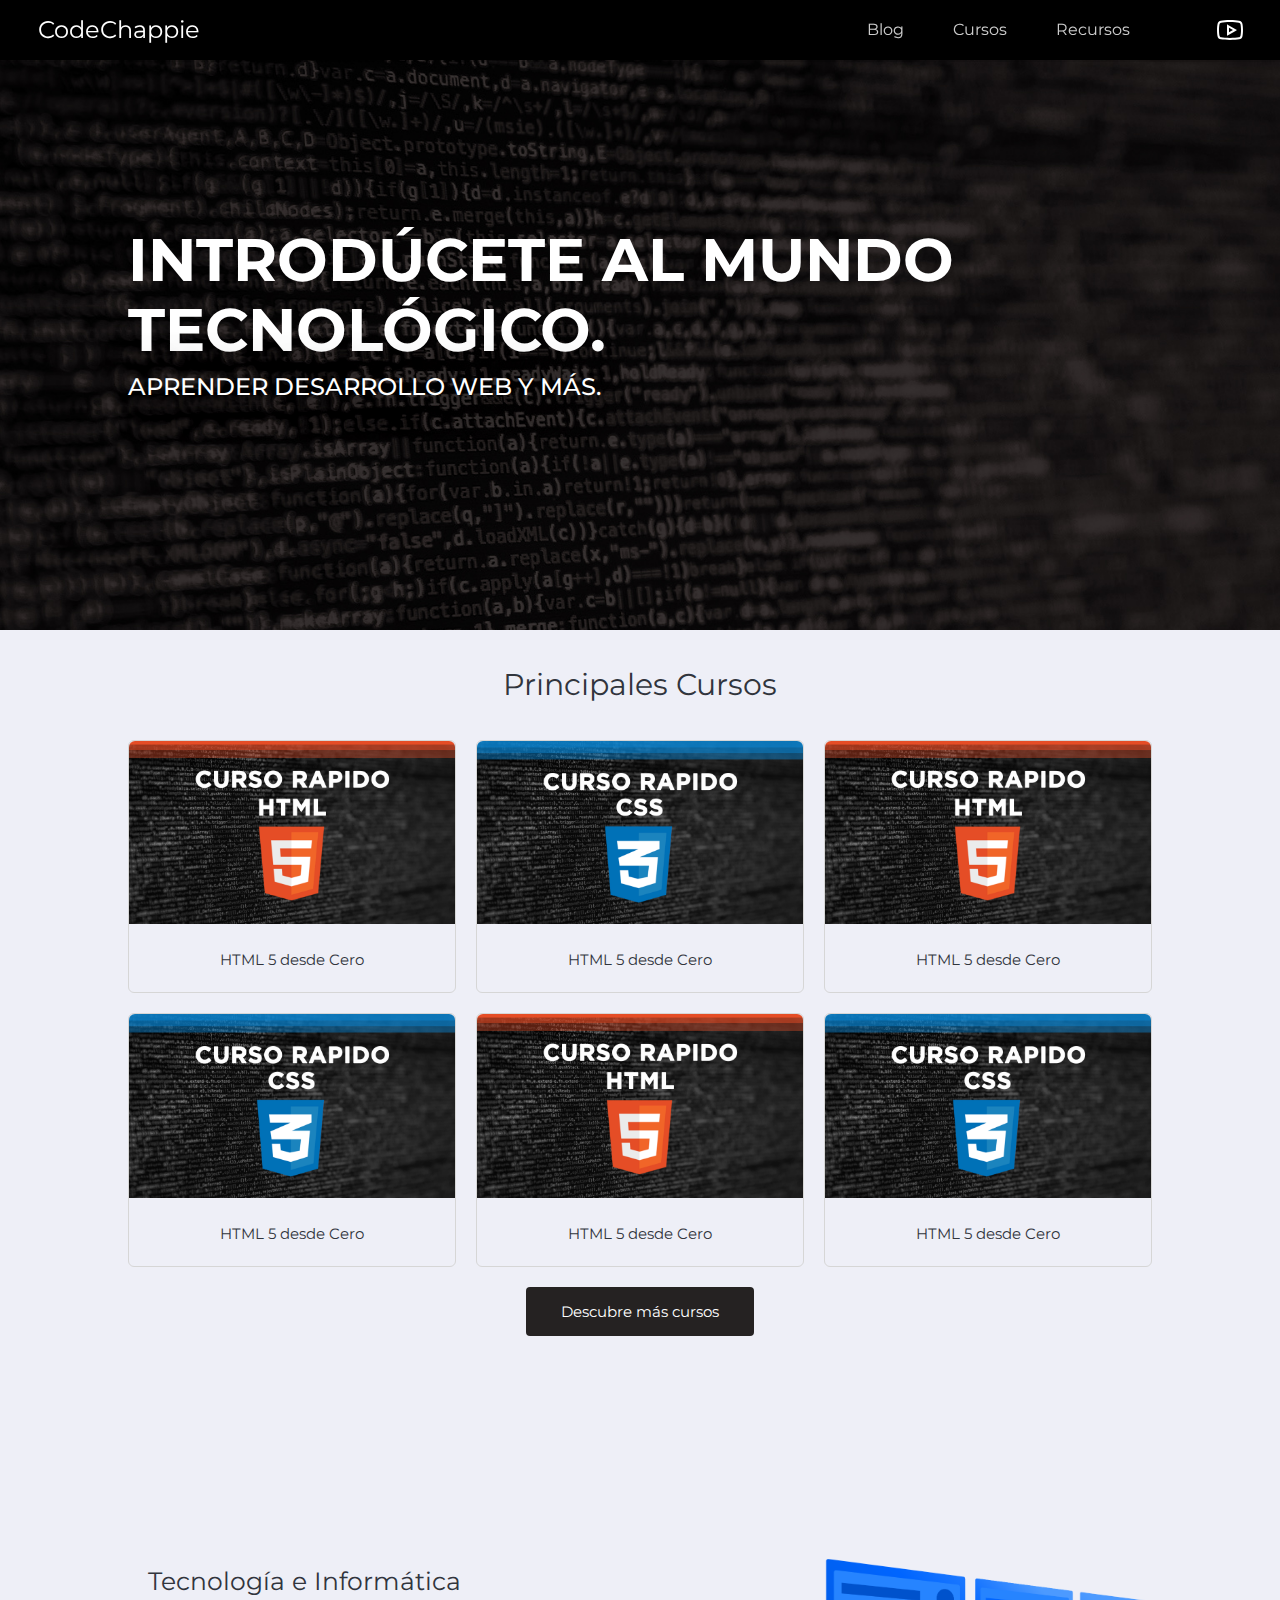
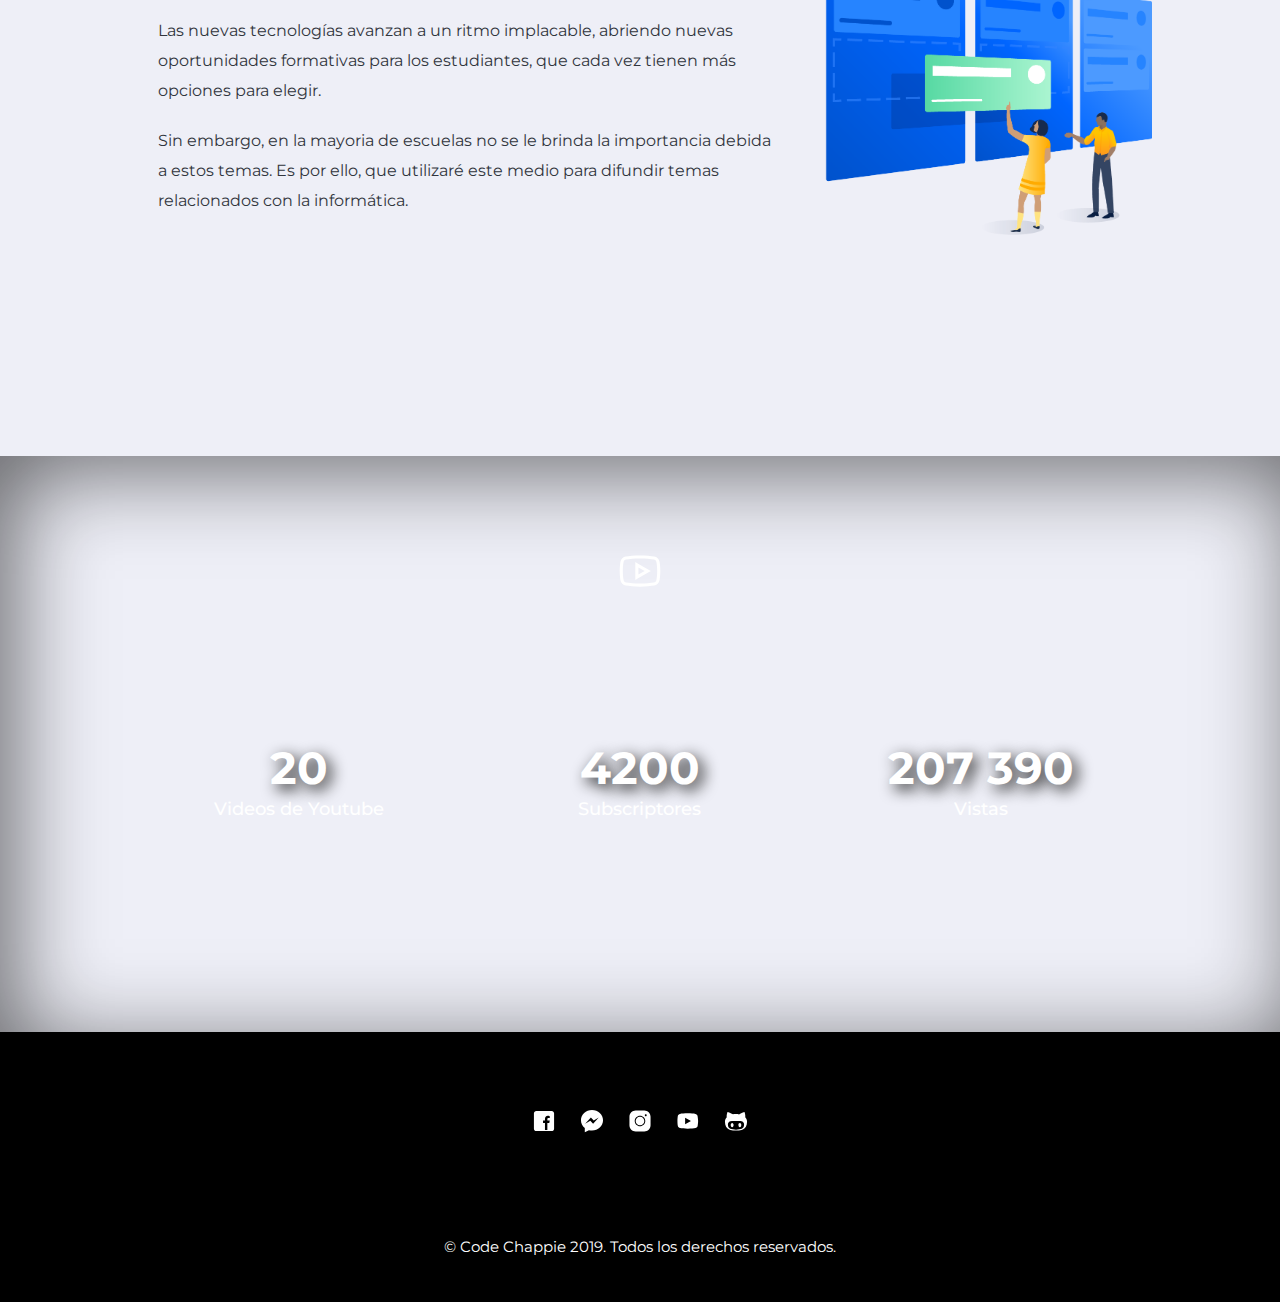
==== blog.html @ 0fd80ff6 "add blog" ====
<!DOCTYPE html>
<html lang="en" class="no-js">
  <head>
    <meta charset="UTF-8" />
    <meta name="viewport" content="width=device-width, initial-scale=1" />
    <!--Google fonts-->
    <link
      href="https://fonts.googleapis.com/css?family=Montserrat:400,500,700&display=swap"
      rel="stylesheet"
    />

    <link rel="stylesheet" href="css/reset.css" />
    <!-- CSS reset -->
    <link rel="stylesheet" href="css/style.css" />
    <!-- Gem style -->
    <script src="js/modernizr.js"></script>
    <!-- Modernizr -->

    <title>CodeChappie</title>
  </head>
  <body class="foo">
    <header>
      <div id="logo"><h2 class="logo">CodeChappie</h2></div>
      <div id="cd-hamburger-menu">
        <a class="cd-img-replace" href="#0">Menu</a>
      </div>
      <div id="cd-cart-trigger">
        <a
          class="cd-img-replace"
          href="https://www.youtube.com/codechappie"
          target="_blank"
          >Cart</a
        >
      </div>
    </header>

    <nav id="main-nav">
      <ul>
        <li><a href="#0">Blog</a></li>
        <li><a href="#0">Cursos</a></li>
        <li><a href="#0">Recursos</a></li>
      </ul>
    </nav>

    <main>
      <div class="welcome overlay">
        <h1>Introdúcete al mundo tecnológico.</h1>
        <h4>Aprender desarrollo web y más.</h4>
      </div>
    </main>

    <section>
      <div class="container">
        <h3>Principales Cursos</h3>
        <div class="curses">
          <div class="curso">
            <div class="card">
              <img src="img/minihtml5.jpg" alt="" />
              <h4>HTML 5 desde Cero</h4>
            </div>
          </div>
          <div class="curso">
            <div class="card">
              <img src="img/minicss3.jpg" alt="" />
              <h4>HTML 5 desde Cero</h4>
            </div>
		  </div>
		  <div class="curso">
				<div class="card">
				  <img src="img/minihtml5.jpg" alt="" />
				  <h4>HTML 5 desde Cero</h4>
				</div>
			  </div>
			  <div class="curso">
				<div class="card">
				  <img src="img/minicss3.jpg" alt="" />
				  <h4>HTML 5 desde Cero</h4>
				</div>
			  </div>
			  <div class="curso">
					<div class="card">
					  <img src="img/minihtml5.jpg" alt="" />
					  <h4>HTML 5 desde Cero</h4>
					</div>
				  </div>
				  <div class="curso">
					<div class="card">
					  <img src="img/minicss3.jpg" alt="" />
					  <h4>HTML 5 desde Cero</h4>
					</div>
				  </div>
		</div>
		<div class="btn-courses">
			<button>Descubre más cursos</button>
		</div>
      </div>
	</section>
	<section class="mini-info">
		<div class="paragraph">
		<h2>Tecnología e Informática</h2>
		<p>
			Las nuevas tecnologías avanzan a un ritmo implacable, abriendo nuevas oportunidades formativas para los estudiantes, que cada vez tienen más opciones para elegir.
		</p>
		<p>
			 Sin embargo, en la mayoria de escuelas no se le brinda la importancia debida a estos temas. Es por ello, que utilizaré este medio para difundir temas relacionados con la informática.
		</p>
		</div>
		<div class="image">
			<img src="img/illustrations-spot-hero-Finishing Tasks-933x771@2x.png" alt="">
		</div>
	</section>
	<section class="counter">
		<img src="img/cd-youtube.svg" alt="">
		<div class="counter-info">
			<div class="videos">
			<h3>20</h3>
			<h4>Videos de Youtube</h4>
		</div>
		<div class="subs">
			<h3>4200</h3>
			<h4>Subscriptores</h4>
		</div>
		<div class="views">
			<h3>207 390</h3>
			<h4>Vistas</h4>
		</div>
		</div>
	</section>
	<footer>
		<div class="socialnet">
			<a href="#"><img src="img/icons/facebook.svg" alt=""></a>
			<a href="#"><img src="img/icons/messenger.svg" alt=""></a>
			<a href="#"><img src="img/icons/instagram.svg" alt=""></a>
			<a href="#"><img src="img/icons/youtube.svg" alt=""></a>
			<a href="#"><img src="img/icons/github.svg" alt=""></a>
		</div>
		<div class="copyright">
			<p>&copy; Code Chappie 2019. Todos los derechos reservados.</p>
		</div>
	</footer>

    <div id="cd-shadow-layer"></div>

    <script src="http://ajax.googleapis.com/ajax/libs/jquery/1.11.0/jquery.min.js"></script>
    <script src="js/main.js"></script>
    <!-- Gem jQuery -->
  </body>
</html>
---- css/style.css ----
:root {
  --main-color: #b11010;
}

/* -------------------------------- 
Primary style
-------------------------------- */
html * {
  -webkit-font-smoothing: antialiased;
  -moz-osx-font-smoothing: grayscale;
}

*,
*:after,
*:before {
  -webkit-box-sizing: border-box;
  -moz-box-sizing: border-box;
  box-sizing: border-box;
}

body {
  font-size: 100%;
  font-family: "Montserrat", sans-serif;
  color: #31353d;
  background-color: #eeeff7;
}
body.overflow-hidden {
  /* prevent 2 vertical scrollbars on ie and firefox when the cart is visible */
  overflow: hidden;
}

a {
  color: #794343;
  text-decoration: none;
}

img {
  max-width: 100%;
}

/* -------------------------------- 
  Modules - reusable parts of our design
  -------------------------------- */
.cd-container {
  /* this class is used to horizontally align the gallery of items */
  position: relative;
  width: 90%;
  max-width: 1000px;
  margin: 0 auto;
}
.cd-container::after {
  /* clearfix */
  content: "";
  display: table;
  clear: both;
}

.cd-img-replace {
  /* replace text with a background-image */
  display: inline-block;
  overflow: hidden;
  text-indent: 100%;
  white-space: nowrap;
}
::-webkit-scrollbar {
  background-color: rgb(0, 0, 0);
  width: 5px;
}
::-webkit-scrollbar-thumb  {
  background-color: rgb(49, 49, 49);
}
/* -------------------------------- 
  xheader 
  -------------------------------- */
  .logo-navbar{
    width: 200px;
  }
header {
  position: fixed;
  top: 0;
  left: 0;
  height: 50px;
  width: 100%;
  background: #000;
  text-align: center;
  box-shadow: 0 2px 0 rgba(0, 0, 0, 0.1);
  z-index: 4;
}
.logo {
  height: 50px;
  display: grid;
  justify-items: center;
  align-items: center;
  font-weight: 400;
}
#logo {
  /* delete this property if you don't want your logo to scale down on mobile devices */
  -webkit-transform: scale(0.8);
  -moz-transform: scale(0.8);
  -ms-transform: scale(0.8);
  -o-transform: scale(0.8);
  transform: scale(0.8);
}

@media only screen and (min-width: 1000px) {
  header {
    height: 60px;
  }
  .logo {
    color: #fff;
    font-size: 24px;
    height: 60px;
    display: grid;
    justify-items: center;
    align-items: center;
    font-weight: 400;
  }
  #logo {
    /* delete this property if you don't want your logo to scale down on mobile devices */
    -webkit-transform: scale(0.8);
    -moz-transform: scale(0.8);
    -ms-transform: scale(0.8);
    -o-transform: scale(0.8);
    transform: scale(0.8);
  }
}
@media only screen and (min-width: 1000px) {
  #logo {
    position: absolute;
    /* logo left margin on Dekstop */
    left: 2.4em;
    top: 0;
    -webkit-transform: scale(1);
    -moz-transform: scale(1);
    -ms-transform: scale(1);
    -o-transform: scale(1);
    transform: scale(1);
  }
}

#cd-hamburger-menu,
#cd-cart-trigger {
  position: absolute;
  top: 0;
  height: 100%;
}
#cd-hamburger-menu a,
#cd-cart-trigger a {
  width: 60px;
  height: 100%;
}

#cd-hamburger-menu {
  left: 0;
}
#cd-hamburger-menu a {
  background: #000102 url("../img/cd-menu.svg") no-repeat center center;
}
@media only screen and (min-width: 1000px) {
  #cd-hamburger-menu {
    display: none;
  }
}

#cd-cart-trigger {
  right: 0;
}
#cd-cart-trigger a {
  background: #000000 url("../img/cd-youtube.svg") no-repeat center center;
}
@media only screen and (min-width: 1000px) {
  #cd-cart-trigger {
    /* cart right margin on desktop */
    right: 0;
  }
  #cd-cart-trigger a {
    position: relative;
    width: 100px;
    border-left: none;
    background-color: #000000;
  }
}

#main-nav,
#cd-cart {
  position: fixed;
  top: 0;
  height: 100%;
  width: 260px;
  /* header height */
  padding-top: 50px;
  overflow-y: auto;
  -webkit-overflow-scrolling: touch;
  box-shadow: 0 0 20px rgba(0, 0, 0, 0.2);
  z-index: 3;
}

#main-nav {
  position: fixed;
  left: -100%;
  background: #fff;
  -webkit-transition: left 0.3s;
  -moz-transition: left 0.3s;
  transition: left 0.3s;
}
#main-nav.speed-in {
  left: 0;
}
#main-nav ul a {
  display: block;
  height: 50px;
  line-height: 50px;
  padding: 0 1em;
  border-bottom: 1px solid #e0e6ef;
}
#main-nav ul .current {
  box-shadow: inset 3px 0 var(--main-color);
  position: fixed;
}

@media only screen and (min-width: 1000px) {
  #main-nav {
    /* reset main nav style */
    position: fixed;
    height: auto;
    width: auto;
    left: auto;
    right: 8em;
    padding-top: 0;
    top: 0;
    background: transparent;
    box-shadow: none;
    /* header height */
    line-height: 60px;
    z-index: 4;
  }
  #main-nav ul {
    margin: 0;
  }
  #main-nav li {
    display: inline-block;
    margin-left: 1em;
    margin: 0;
  }
  #main-nav ul a {
    display: inline-block;
    height: auto;
    line-height: 0.5;
    padding: 1em 1.4em;
    border-bottom: none;
    color: rgba(255, 255, 255, 0.8);
    border-radius: 0em;
  }
  #main-nav ul a.current {
    box-shadow: none;
    border: 0.5px solid var(--main-color);
    color: #fff;
  }
  .no-touch #main-nav ul a:hover {
    box-shadow: none;
    background: #0e0e0e;
    color: #fff;
  }
}
.no-js #main-nav {
  position: fixed;
}

/* -------------------------------- 
  xgallery 
  -------------------------------- */

#cd-shadow-layer {
  position: fixed;
  min-height: 100%;
  width: 100%;
  top: 0;
  left: 0;
  background: rgba(19, 17, 17, 0.6);
  cursor: pointer;
  z-index: 2;
  display: none;
}
#cd-shadow-layer.is-visible {
  display: block;
  -webkit-animation: cd-fade-in 0.3s;
  -moz-animation: cd-fade-in 0.3s;
  animation: cd-fade-in 0.3s;
}

/* -------------------------------- 
  MAIN
  -------------------------------- */
main {
  background-image: url("../img/wallpaper.jpg");
  background-size: cover;
  background-attachment: fixed;
  width: 100%;
  height: 70vh;
}
.welcome {
  margin: auto;
  color: #fff;
  width: 100%;
  padding: 25vh 10vw;
}

.welcome h1 {
  font-size: 60px;
  padding-bottom: 10px;
  font-weight: 700;
  text-transform: uppercase;
  line-height: 70px;
  text-align: left;
}
.welcome h4 {
  font-size: 1.5em;
  text-align: left;
  font-weight: 500;
  color: #fff;
  text-transform: uppercase;
  text-shadow: 2px 2px 50px #000;
}
.image-tec {
  padding-top: 100px;
  margin: auto;
  background-size: contain;
  background-repeat: no-repeat;
  width: 70%;
  height: 100%;
}

/* -------------------------------- 
  Courses
  -------------------------------- */
section .container {
  margin: auto;
  width: 80vw;
}
.container h3 {
  text-align: center;
  padding: 40px 0px;
  font-size: 30px;
}
.curses {
  display: grid;
  grid-template-columns: 1fr 1fr 1fr;
  padding-bottom: 20px;
  grid-gap: 20px;
}
.card {
  border: 0.5px solid rgb(214, 214, 214);
  text-align: center;
  border-radius: 6px;
}
.card img {
  border-top-left-radius: 6px;
  border-top-right-radius: 6px;
}
.card h4 {
  font-size: 15px;
  padding: 25px;
}
.btn-courses {
  width: 100%;
  display: grid;
  justify-items: center;
}
.btn-courses button {
  background-color: rgb(37, 34, 34);
  color: #fff;
  border: #000;
  padding: 15px 35px;
  border-radius: 4px;
  font-size: 15px;
  font-weight: 400;
  cursor: pointer;
  font-family: "Montserrat", sans-serif;
}

/* -------------------------------- 
 MiniInfo
  -------------------------------- */
.mini-info {
  margin: auto;
  width: 80%;
  height: 80vh;
  display: grid;
  grid-template-columns: 4fr 2fr;
  align-items: center;
  justify-items: center;
}
.paragraph {
  padding: 20px;
  line-height: 30px;
}
.paragraph h2 {
  font-size: 25px;
  padding-bottom: 10px;
}
.paragraph p {
  padding: 10px;
}
/* -------------------------------- 
  Counter
  -------------------------------- */

.counter{
  background-image: url('../img/Home-Recording-Must-Haves.jpeg');
  box-shadow: inset 15px 15px 90px rgba(0, 0, 0, 0.566);
  background-size: cover;
  background-attachment: fixed;
  background-position: 50% 50%;
  width: 100%;
  height: 64vh;
  color: #fff;
  display: grid;
  grid-template-rows: 1fr 1.5fr;
  justify-items: center;
}
.counter img{
  padding-top: 90px;
  width: 50px;
}
.counter-info{
  width: 80%;
  height: 20vh;
  display: grid;
  grid-template-columns: 1fr 1fr 1fr;
  justify-items: center;
  align-items: center;
  text-align: center;
}
.counter-info h3{
  font-size: 45px;
  padding: 10px;
  font-weight: 700;
  text-shadow: rgb(22, 22, 22) 5px 5px 15px;
}
.counter-info h4{
  font-size: 18px;
  font-weight: 500;
}




/* -------------------------------- 
 Footer
  -------------------------------- */

footer {
  width: 100%;
  height: 30vh;
  background-color: #000;
  font-size: 15px;
  display: grid;
  justify-items: center;
  align-items: center;
  color: #fff;
}
.socialnet{
  padding-top: 20px;
  text-align: center;
}
.socialnet img{
  width: 12%;
  padding: 10px;
}
/* -------------------------------- 
  Media Queries
  Main
  -------------------------------- */
  @media screen and (max-width: 1024px) {
    .welcome {
      padding: 24vh 10vw;
    }
    
    .welcome h1 {
      font-size: 50px;
      line-height: 60px;
    }        
  }
  /* -------------------------------- 
  Media Queries
  Courses
  -------------------------------- */
  @media screen and (max-width: 1024px) {
    section .container {
      margin: auto;
      width: 80vw;
    }
    .container h3 {
      text-align: center;
      padding: 40px 0px;
      font-size: 30px;
    }
    .curses {
      display: grid;
      grid-template-columns: 1fr 1fr 1fr;
      padding-bottom: 20px;
      grid-gap: 20px;
    }
    .card {
      border: 0.5px solid rgb(214, 214, 214);
      text-align: center;
      border-radius: 6px;
    }
    .card img {
      border-top-left-radius: 6px;
      border-top-right-radius: 6px;
    }
    .card h4 {
      font-size: 15px;
      padding: 25px;
    }
    .btn-courses {
      width: 100%;
      padding: 20px;
      display: grid;
      justify-items: center;
    }
    .btn-courses button {
      background-color: rgb(37, 34, 34);
      color: #fff;
      border: #000;
      padding: 15px;
      border-radius: 4px;
      font-size: 15px;
      font-weight: 400;
    }
    
  }
  
/* -------------------------------- 
  Media Queries
  Main v2
  -------------------------------- */
  @media screen and (max-width: 785px) {
    .welcome h1 {
      font-size: 40px;
      line-height: 60px;
    }
    .welcome h4{
      font-size: 20px;
    }     
  }
  /* -------------------------------- 
  Media Queries
  Courses
  -------------------------------- */
  @media screen and (max-width: 785px) {
    .curses {
      grid-template-columns: 1fr 1fr;
    }
    .card h4 {
      font-size: 13px;
      padding: 15px;
    }
    .btn-courses {
      width: 100%;
      padding: 20px;
      display: grid;
      justify-items: center;
    }
    .btn-courses button {
      background-color: rgb(37, 34, 34);
      color: #fff;
      border: #000;
      padding: 15px 40px;
      border-radius: 4px;
      font-size: 15px;
      font-weight: 400;
    }
    
  }
/* -------------------------------- 
 MiniInfo
  -------------------------------- */
  @media screen and (max-width: 785px) {
    .mini-info {
      margin: auto;
      width: 80%;
      height: 100%;
      display: grid;
      grid-template-columns: 1fr;
      align-items: center;
      justify-items: center;
      padding-bottom: 30px;
    }
    .paragraph {
      grid-row: 2/3;
      padding: 20px;
      line-height: 30px;
      text-align: center;
    }
    .paragraph h2 {
      font-size: 25px;
      padding-bottom: 10px;
    }
    .paragraph p {
      padding: 10px;
      text-align: justify;
    }
    .mini-info .image{
      width: 50%;
      padding-top: 90px;
    }
  }
  /* -------------------------------- 
 Counter
  -------------------------------- */
  @media screen and (max-width: 785px) {
   
.counter{
  width: 100%;
  height: 100vh;
  color: #fff;
  display: grid;
  grid-template-rows: 1fr 2fr;
  justify-items: center;
}
.counter img{
  padding-top: 40px;
  width: 50px;
}
.counter-info{
  width: 80%;
  height: 80vh;
  display: grid;
  grid-template-columns: 1fr;
  justify-items: center;
  align-items: center;
  text-align: center;
  padding-bottom: 20px;
}
.counter-info > div{
  width: 30vw;
  border-bottom: 2px solid rgb(255, 255, 255);
  padding-bottom: 10px;
}
.counter-info h3{
  font-size: 40px;
  font-weight: 700;
  text-shadow: rgb(22, 22, 22) 5px 5px 15px;
}
.counter-info h4{
  font-size: 18px;
  font-weight: 500;
} 
  }


/* -------------------------------- 
  Media Queries
  Main v333333
  -------------------------------- */
  @media screen and (max-width: 630px) {
    .welcome h1 {
      font-size: 35px;
      line-height: 50px;
    }
    .welcome h4{
      font-size: 20px;
    }     
  }
  /* -------------------------------- 
  Media Queries
  Courses
  -------------------------------- */
  @media screen and (max-width: 630px) {
    .curses {
      grid-template-columns: 1fr;
    }
    .card h4 {
      font-size: 18px;
      padding: 15px;
    }
    
  }

  /* -------------------------------- 
 Counter
  -------------------------------- */
  @media screen and (max-width: 630px) {
  
.counter-info h3{
  font-size: 30px;
  font-weight: 700;
  text-shadow: rgb(22, 22, 22) 5px 5px 15px;
}
.counter-info h4{
  font-size: 18px;
  font-weight: 500;
} 
  }








/* -------------------------------- 
  Media Queries
  Main v4444
  -------------------------------- */
  @media screen and (max-width: 550px) {
    .welcome{
      padding-left: 5vw;
    }
    .welcome h1 {
      font-size: 30px;
      line-height: 40px;
    }
    .welcome h4{
      font-size: 15px;
    }     
  }

/* -------------------------------- 
 MiniInfo
  -------------------------------- */
  @media screen and (max-width: 550px) {
    .mini-info {
      margin: auto;
      width: 100%;
      height: 100%;
      display: grid;
      grid-template-columns: 1fr;
      align-items: center;
      justify-items: center;
      padding-bottom: 30px;
    }
    .paragraph {
      grid-row: 2/3;
      padding: 20px;
      line-height: 30px;
      text-align: center;
    }
    .paragraph h2 {
      font-size: 25px;
      padding-bottom: 10px;
    }
    .paragraph p {
      padding: 10px;
      text-align: justify;
    }
    .mini-info .image{
      width: 50%;
      padding-top: 90px;
    }
  }
  /* -------------------------------- 
 Counter
  -------------------------------- */
  @media screen and (max-width: 550px) {
  
.counter-info h3{
  font-size: 20px;
  font-weight: 700;
  text-shadow: rgb(22, 22, 22) 5px 5px 15px;
}
.counter-info h4{
  font-size: 14px;
  font-weight: 500;
} 
  }


/* -------------------------------- 
 Footer
  -------------------------------- */
  @media screen and (max-width: 550px) {
    footer{
      width: 100vw;
      justify-items: center;
    }
    .copyright{
      width: 80vw;
      text-align: center;
      font-size: 12px;
    }
  }

/* -------------------------------- 
 Landscape
  -------------------------------- */
  @media (max-height: 460px), screen and (orientation: portrait) {    
    .mini-info {
      margin: auto;
      width: 80%;
      height: 100%;
      display: grid;
      grid-template-columns: 1fr;
      align-items: center;
      justify-items: center;
      padding-bottom: 30px;
    }
    .paragraph {
      grid-row: 2/3;
      padding: 20px;
      line-height: 30px;
      text-align: center;
    }
    .paragraph h2 {
      font-size: 25px;
      padding-bottom: 10px;
    }
    .paragraph p {
      padding: 10px;
      text-align: justify;
    }
    .mini-info .image{
      width: 50%;
      padding-top: 90px;
    }



    .counter{
      background-image: url('../img/Home-Recording-Must-Haves.jpeg');
      box-shadow: inset 15px 15px 90px rgba(0, 0, 0, 0.566);
      background-size: cover;
      background-attachment: fixed;
      background-position: 50% 50%;
      width: 100%;
      height: 60vh;
      color: #fff;
      display: grid;
      grid-template-rows: 1fr 1.5fr;
      justify-items: center;
    }
    .counter img{
      padding-top: 40px;
      width: 50px;
    }
    .counter-info{
      width: 90%;
      height: 20vh;
      display: grid;
      grid-template-columns: 1fr 1fr 1fr;
      justify-items: center;
      align-items: center;
      text-align: center;
    }
    .counter-info h3{
      font-size: 25px;
      padding: 10px;
      font-weight: 700;
      text-shadow: rgb(22, 22, 22) 5px 5px 15px;
    }
    .counter-info h4{
      font-size: 12px;
      font-weight: 500;
    }
    footer{
      width: 100%;
      height: 40vh;
      justify-items: center;
    }
    .copyright{
      width: 80vw;
      text-align: center;
      font-size: 12px;
    }
  }







/*------------------------
  
------------------------*/

  @media screen and (max-width: 500px) {
    
    .counter{
      width: 100%;
      height: 80vh;
      color: #fff;
      display: grid;
      grid-template-rows: 1fr 1fr 1fr;
      justify-items: center;
      align-items: center;
    }
    .counter img{
      padding-top: 60px;
      width: 50px;
    }
    .counter-info{
      width: 80%;
      height: 60vh;
      display: grid;
      grid-template-columns: 1fr;
      justify-items: center;
      align-items: center;
      text-align: center;
      padding-bottom: 20px;
    }
    .counter-info > div{
      width: 45vw;
      border-bottom: 2px solid rgb(255, 255, 255);
      padding-bottom: 10px;
    }
    .counter-info h3{
      font-size: 30px;
      font-weight: 700;
      text-shadow: rgb(22, 22, 22) 5px 5px 15px;
    }
    .counter-info h4{
      font-size: 18px;
      font-weight: 500;
    } 
      }
    
    






/* -------------------------------- 
  xkeyframes 
  -------------------------------- */
@-webkit-keyframes cd-fade-in {
  0% {
    opacity: 0;
  }

  100% {
    opacity: 1;
  }
}
@-moz-keyframes cd-fade-in {
  0% {
    opacity: 0;
  }

  100% {
    opacity: 1;
  }
}
@keyframes cd-fade-in {
  0% {
    opacity: 0;
  }

  100% {
    opacity: 1;
  }
}
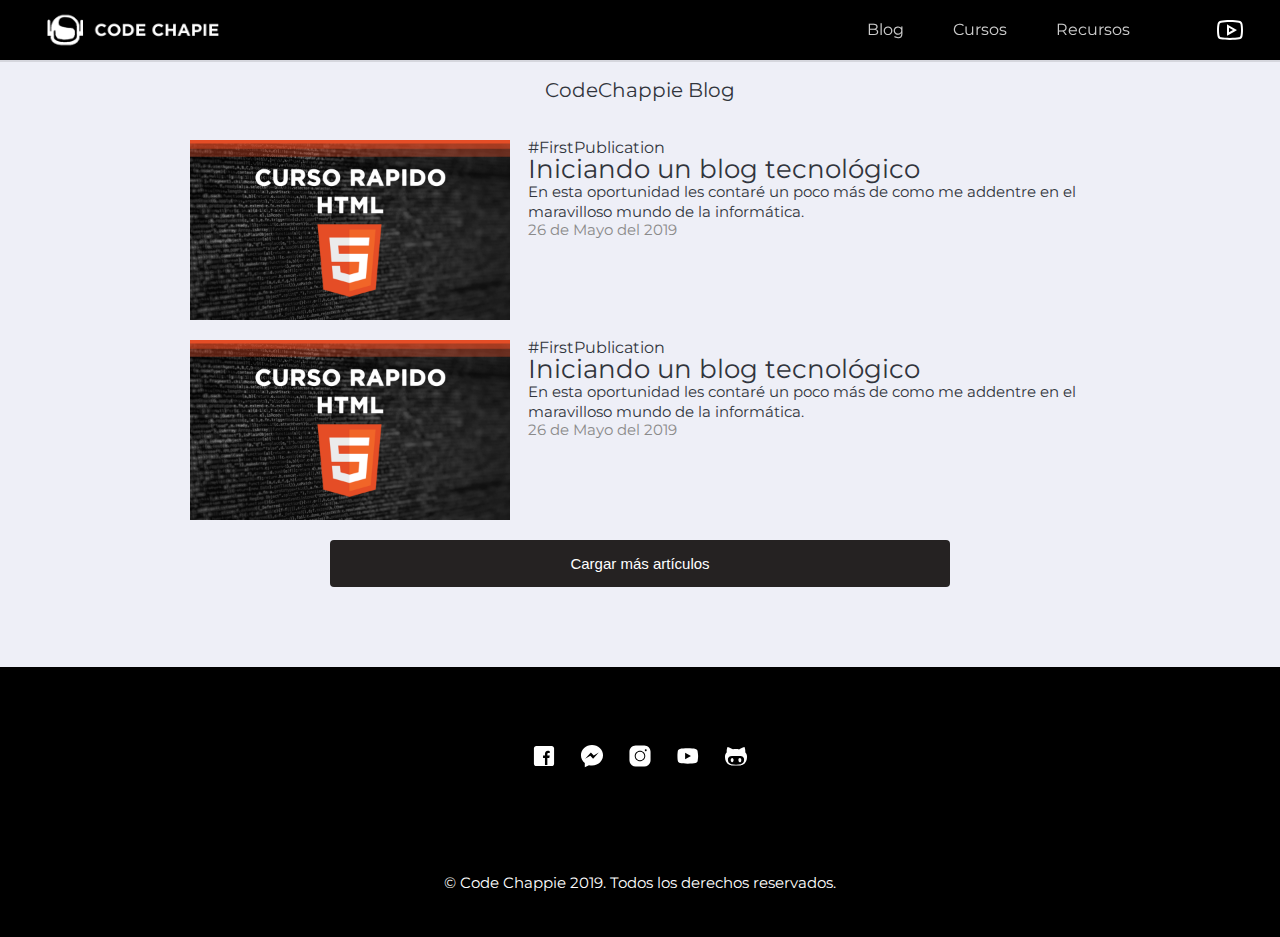
==== commit 4053e984: "add blog, courses" ====
--- a/blog.html
+++ b/blog.html
@@ -2,12 +2,10 @@
 <html lang="en" class="no-js">
   <head>
     <meta charset="UTF-8" />
-    <meta name="viewport" content="width=device-width, initial-scale=1" />
+		<meta name="viewport" content="width=device-width, initial-scale=1" />
+		<link rel="shortcut icon" href="img/favicon.png" type="image/x-icon">
     <!--Google fonts-->
-    <link
-      href="https://fonts.googleapis.com/css?family=Montserrat:400,500,700&display=swap"
-      rel="stylesheet"
-    />
+    <link href="https://fonts.googleapis.com/css?family=Montserrat:300,500,800" rel="stylesheet">
 
     <link rel="stylesheet" href="css/reset.css" />
     <!-- CSS reset -->
@@ -16,11 +14,14 @@
     <script src="js/modernizr.js"></script>
     <!-- Modernizr -->
 
-    <title>CodeChappie</title>
+		<title>Blog - Code Chappie</title>
+		<meta name="theme-color" content="#000"/>
+		<meta name="msapplication-navbutton-color" content="#000"/>
+		<meta name="apple-mobile-web-app-status-bar-style" content="black-translucent"/>
   </head>
   <body class="foo">
     <header>
-      <div id="logo"><h2 class="logo">CodeChappie</h2></div>
+      <div id="logo"><h2 class="logo"><img class="logo-navbar" src="img/logo.png" alt=""></h2></div>
       <div id="cd-hamburger-menu">
         <a class="cd-img-replace" href="#0">Menu</a>
       </div>
@@ -36,95 +37,43 @@
 
     <nav id="main-nav">
       <ul>
-        <li><a href="#0">Blog</a></li>
-        <li><a href="#0">Cursos</a></li>
+        <li><a href="blog.html">Blog</a></li>
+        <li><a href="courses.html">Cursos</a></li>
         <li><a href="#0">Recursos</a></li>
       </ul>
     </nav>
 
-    <main>
-      <div class="welcome overlay">
-        <h1>Introdúcete al mundo tecnológico.</h1>
-        <h4>Aprender desarrollo web y más.</h4>
-      </div>
-    </main>
-
-    <section>
-      <div class="container">
-        <h3>Principales Cursos</h3>
-        <div class="curses">
-          <div class="curso">
-            <div class="card">
-              <img src="img/minihtml5.jpg" alt="" />
-              <h4>HTML 5 desde Cero</h4>
-            </div>
-          </div>
-          <div class="curso">
-            <div class="card">
-              <img src="img/minicss3.jpg" alt="" />
-              <h4>HTML 5 desde Cero</h4>
-            </div>
-		  </div>
-		  <div class="curso">
-				<div class="card">
-				  <img src="img/minihtml5.jpg" alt="" />
-				  <h4>HTML 5 desde Cero</h4>
-				</div>
-			  </div>
-			  <div class="curso">
-				<div class="card">
-				  <img src="img/minicss3.jpg" alt="" />
-				  <h4>HTML 5 desde Cero</h4>
-				</div>
-			  </div>
-			  <div class="curso">
-					<div class="card">
-					  <img src="img/minihtml5.jpg" alt="" />
-					  <h4>HTML 5 desde Cero</h4>
-					</div>
-				  </div>
-				  <div class="curso">
-					<div class="card">
-					  <img src="img/minicss3.jpg" alt="" />
-					  <h4>HTML 5 desde Cero</h4>
-					</div>
-				  </div>
+    <section class="blog-container">
+      <div class="container-blog">
+        <h3>CodeChappie Blog</h3>
+        <div class="blog">
+            <div class="article">
+                    <div class="img">
+                       <a href="#"><img src="img/courses/minihtml5.jpg" alt=""></a>
+                    </div>
+                    <div class="info-article">
+                        <h6 class="tags"><a href="#">#FirstPublication</a></h6>
+                        <h2><a href="#">Iniciando un blog tecnológico</a></h2>
+                        <p><a href="#">En esta oportunidad les contaré un poco más de como me addentre en el maravilloso mundo de la informática.</a></p>
+                        <h4>26 de Mayo del 2019</h4>
+                    </div>
+                </div>
+                <div class="article">
+                        <div class="img">
+                           <a href="#"><img src="img/courses/minihtml5.jpg" alt=""></a>
+                        </div>
+                        <div class="info-article">
+                            <h6 class="tags"><a href="#">#FirstPublication</a></h6>
+                            <h2><a href="#">Iniciando un blog tecnológico</a></h2>
+                            <p><a href="#">En esta oportunidad les contaré un poco más de como me addentre en el maravilloso mundo de la informática.</a></p>
+                            <h4>26 de Mayo del 2019</h4>
+                        </div>
+                    </div>
 		</div>
-		<div class="btn-courses">
-			<button>Descubre más cursos</button>
+		<div class="btn-blog">
+			<button>Cargar más artículos</button>
 		</div>
       </div>
-	</section>
-	<section class="mini-info">
-		<div class="paragraph">
-		<h2>Tecnología e Informática</h2>
-		<p>
-			Las nuevas tecnologías avanzan a un ritmo implacable, abriendo nuevas oportunidades formativas para los estudiantes, que cada vez tienen más opciones para elegir.
-		</p>
-		<p>
-			 Sin embargo, en la mayoria de escuelas no se le brinda la importancia debida a estos temas. Es por ello, que utilizaré este medio para difundir temas relacionados con la informática.
-		</p>
-		</div>
-		<div class="image">
-			<img src="img/illustrations-spot-hero-Finishing Tasks-933x771@2x.png" alt="">
-		</div>
-	</section>
-	<section class="counter">
-		<img src="img/cd-youtube.svg" alt="">
-		<div class="counter-info">
-			<div class="videos">
-			<h3>20</h3>
-			<h4>Videos de Youtube</h4>
-		</div>
-		<div class="subs">
-			<h3>4200</h3>
-			<h4>Subscriptores</h4>
-		</div>
-		<div class="views">
-			<h3>207 390</h3>
-			<h4>Vistas</h4>
-		</div>
-		</div>
 	</section>
 	<footer>
 		<div class="socialnet">
@@ -141,7 +90,7 @@
 
     <div id="cd-shadow-layer"></div>
 
-    <script src="http://ajax.googleapis.com/ajax/libs/jquery/1.11.0/jquery.min.js"></script>
+    <script src="https://ajax.googleapis.com/ajax/libs/jquery/1.11.0/jquery.min.js"></script>
     <script src="js/main.js"></script>
     <!-- Gem jQuery -->
   </body>
--- a/css/style.css
+++ b/css/style.css
@@ -467,6 +467,90 @@
   width: 12%;
   padding: 10px;
 }
+
+
+/*
+
+----- Blog-container ------
+
+*/
+
+.blog-container{
+  margin: 60px auto;
+  width: 100vw;
+}
+.blog-container h3{
+  text-align: center;
+  padding: 20px;
+  font-size: 20px;
+}
+.blog{
+  width: 100vw;
+  height: 100%;
+}
+.article{
+  width: 900px;
+  height: 200px;
+  margin: auto;
+  display: grid;
+  grid-template-columns: 3fr 5fr;
+}
+.article img{
+  padding: 20px 0px;
+  width: 320px;
+}
+.article .info-article{
+  padding: 20px 0px;
+  color: #31353d;
+} 
+.article .info-article a{
+  color: #31353d;
+} 
+.article .info-article h2 a{
+  font-size: 26px;
+  padding-bottom: 6px;
+  color: #31353d;
+}
+.article .info-article h6 a:hover,
+.article .info-article h2 a:hover{
+  text-decoration: underline;
+  transition: all 700ms ease-in-out;
+}
+.article .info-article h2:visited{
+ color: #31353d;
+}
+.article .info-article p{
+  font-size: 15px;
+  line-height: 20px;
+}
+.article .info-article h4{
+  font-size: 15px;
+  line-height: 15px;
+  color: rgb(138, 138, 138);
+}
+.btn-blog {
+  width: 100%;
+  padding: 20px;
+  display: grid;
+  justify-items: center;
+}
+.btn-blog button {
+  outline: none;
+  cursor: pointer;
+  width: 50%;
+  background-color: rgb(37, 34, 34);
+  color: #fff;
+  border: #000;
+  padding: 15px;
+  border-radius: 4px;
+  font-size: 15px;
+  font-weight: 400;
+}
+
+
+
+
+
 /* -------------------------------- 
   Media Queries
   Main
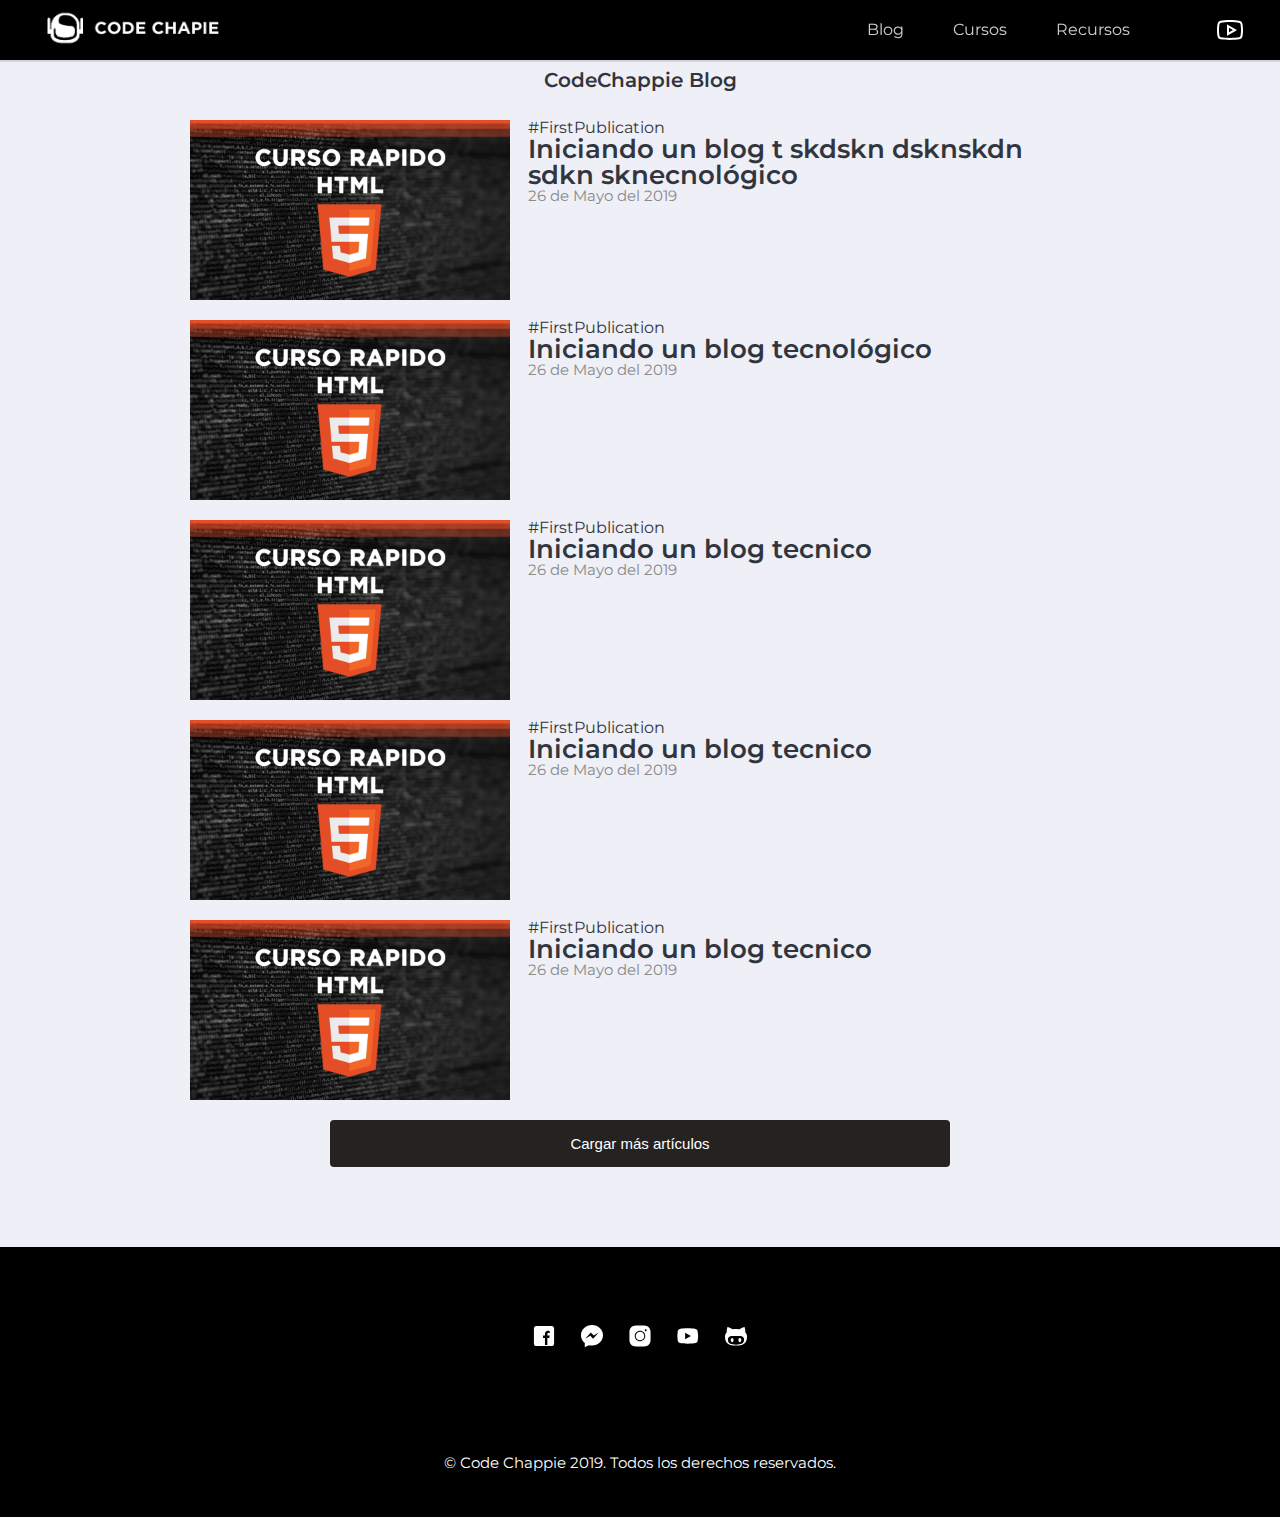
==== commit 08dd32e8: "add blog, courses modifications" ====
--- a/blog.html
+++ b/blog.html
@@ -5,7 +5,7 @@
 		<meta name="viewport" content="width=device-width, initial-scale=1" />
 		<link rel="shortcut icon" href="img/favicon.png" type="image/x-icon">
     <!--Google fonts-->
-    <link href="https://fonts.googleapis.com/css?family=Montserrat:300,500,800" rel="stylesheet">
+    <link href="https://fonts.googleapis.com/css?family=Montserrat:300,600,800" rel="stylesheet">
 
     <link rel="stylesheet" href="css/reset.css" />
     <!-- CSS reset -->
@@ -21,7 +21,7 @@
   </head>
   <body class="foo">
     <header>
-      <div id="logo"><h2 class="logo"><img class="logo-navbar" src="img/logo.png" alt=""></h2></div>
+            <div id="logo"><h2 class="logo"><a href="index.html"><img class="logo-navbar" src="img/logo.png" alt=""></a></h2></div>
       <div id="cd-hamburger-menu">
         <a class="cd-img-replace" href="#0">Menu</a>
       </div>
@@ -53,8 +53,7 @@
                     </div>
                     <div class="info-article">
                         <h6 class="tags"><a href="#">#FirstPublication</a></h6>
-                        <h2><a href="#">Iniciando un blog tecnológico</a></h2>
-                        <p><a href="#">En esta oportunidad les contaré un poco más de como me addentre en el maravilloso mundo de la informática.</a></p>
+                        <h2><a href="#">Iniciando un blog t skdskn dsknskdn sdkn sknecnológico</a></h2>
                         <h4>26 de Mayo del 2019</h4>
                     </div>
                 </div>
@@ -65,10 +64,40 @@
                         <div class="info-article">
                             <h6 class="tags"><a href="#">#FirstPublication</a></h6>
                             <h2><a href="#">Iniciando un blog tecnológico</a></h2>
-                            <p><a href="#">En esta oportunidad les contaré un poco más de como me addentre en el maravilloso mundo de la informática.</a></p>
                             <h4>26 de Mayo del 2019</h4>
                         </div>
                     </div>
+                    <div class="article">
+                            <div class="img">
+                               <a href="#"><img src="img/courses/minihtml5.jpg" alt=""></a>
+                            </div>
+                            <div class="info-article">
+                                <h6 class="tags"><a href="#">#FirstPublication</a></h6>
+                                <h2><a href="https://www.gofogle.com">Iniciando un blog tecnico</a></h2>
+                                <h4>26 de Mayo del 2019</h4>
+                            </div>
+                        </div>
+
+                        <div class="article">
+                                <div class="img">
+                                   <a href="#"><img src="img/courses/minihtml5.jpg" alt=""></a>
+                                </div>
+                                <div class="info-article">
+                                    <h6 class="tags"><a href="#">#FirstPublication</a></h6>
+                                    <h2><a href="https://www.googlde.com">Iniciando un blog tecnico</a></h2>
+                                    <h4>26 de Mayo del 2019</h4>
+                                </div>
+                            </div>
+                            <div class="article">
+                                    <div class="img">
+                                       <a href="#"><img src="img/courses/minihtml5.jpg" alt=""></a>
+                                    </div>
+                                    <div class="info-article">
+                                        <h6 class="tags"><a href="#">#FirstPublication</a></h6>
+                                        <h2><a href="https://www.googles.com">Iniciando un blog tecnico</a></h2>
+                                        <h4>26 de Mayo del 2019</h4>
+                                    </div>
+                                </div>
 		</div>
 		<div class="btn-blog">
 			<button>Cargar más artículos</button>
--- a/css/style.css
+++ b/css/style.css
@@ -477,15 +477,16 @@
 
 .blog-container{
   margin: 60px auto;
-  width: 100vw;
+  width: 100%;
 }
 .blog-container h3{
   text-align: center;
-  padding: 20px;
   font-size: 20px;
+  font-weight: 600;
+  padding: 10px;
 }
 .blog{
-  width: 100vw;
+  width: 100%;
   height: 100%;
 }
 .article{
@@ -509,6 +510,7 @@
 .article .info-article h2 a{
   font-size: 26px;
   padding-bottom: 6px;
+  font-weight: 600;
   color: #31353d;
 }
 .article .info-article h6 a:hover,
@@ -516,9 +518,9 @@
   text-decoration: underline;
   transition: all 700ms ease-in-out;
 }
-.article .info-article h2:visited{
- color: #31353d;
-}
+.article .info-article h2 a:visited{
+  color: #7e7e7e;
+ }
 .article .info-article p{
   font-size: 15px;
   line-height: 20px;
@@ -615,7 +617,59 @@
     }
     
   }
-  
+  @media screen and (max-width: 1024px){
+    /*
+
+----- Blog-container ------
+
+*/
+
+.blog-container{
+  margin: 60px auto;
+  width: 100vw;
+}
+.article{
+  width: 90vw;
+  height: 200px;
+  margin: auto;
+  display: grid;
+  grid-template-columns: 3fr 5fr;
+
+}
+.article .info-article{
+  width: 100%;
+  padding: 20px 20px;
+  margin: 0px auto;
+  color: #31353d;
+} 
+.article .info-article a{
+  color: #31353d;
+  width: 100%;
+} 
+.article .info-article h2 a{
+  font-size: 24px;
+  width: 100%;
+  font-weight: 600;
+  padding-bottom: 6px;
+  color: #31353d;
+}
+.article .info-article h6 a:hover,
+.article .info-article h2 a:hover{
+  text-decoration: underline;
+  transition: all 700ms ease-in-out;
+}
+.article .info-article h2 a:visited{
+ color: #7e7e7e;
+}
+.article .info-article h4{
+  font-size: 15px;
+  line-height: 30px;
+  color: rgb(78, 75, 75);
+}
+
+
+  }
+
 /* -------------------------------- 
   Media Queries
   Main v2
@@ -691,10 +745,26 @@
       padding-top: 90px;
     }
   }
+/*BLOG PREFIX*/
+@media screen and (max-width: 700px){
+      /*
+
+----- Blog-container ------
+
+*/
+.article{
+  width: 95vw;
+  height: 100%;
+  margin: 20px auto;
+  display: grid;
+}
+}
+
+
   /* -------------------------------- 
  Counter
   -------------------------------- */
-  @media screen and (max-width: 785px) {
+  @media screen and (max-width: 605px) {
    
 .counter{
   width: 100%;
@@ -732,6 +802,70 @@
   font-size: 18px;
   font-weight: 500;
 } 
+    /*
+
+----- Blog-container ------
+
+*/
+
+.blog-container{
+  margin: 60px auto;
+  width: 100vw;
+}
+.blog-container h3{
+  padding: 0px;
+}
+.article{
+  width: 100vw;
+  height: 100%;
+  margin: 20px auto;
+  display: grid;
+  grid-template-columns: 1fr;
+  grid-template-rows: 4fr 1fr;
+
+}
+.article .img{
+  width: 90vw;
+  max-height: auto;
+  margin: 10px auto;
+}
+.article img{
+  width: 100%;
+  max-height: auto;
+}
+.article .info-article{
+  width: 100%;
+  max-height: 100px;
+  padding: 0px 20px;
+  margin: -20px auto;
+  color: #31353d;
+} 
+.article .info-article a{
+  color: #31353d;
+  width: 100%;
+} 
+.article .info-article h2 a{
+  font-size: 20px;
+  width: 100%;
+  font-weight: 600;
+  padding-bottom: 6px;
+  color: #31353d;
+}
+.article .info-article h6 a:hover,
+.article .info-article h2 a:hover{
+  text-decoration: underline;
+  transition: all 700ms ease-in-out;
+}
+.article .info-article h2 a:visited{
+ color: #7e7e7e;
+}
+.article .info-article h4{
+  font-size: 15px;
+  line-height: 30px;
+  color: rgb(78, 75, 75);
+}
+
+
   }
 
 
@@ -1006,6 +1140,79 @@
 
 
 
+@media screen and (max-width: 450px) {
+
+    /*
+
+----- Blog-container ------
+
+*/
+
+.blog-container{
+  margin: 60px auto;
+  width: 100vw;
+}
+.blog-container h3{
+  padding: 0px;
+}
+.article{
+  width: 100vw;
+  height: 100%;
+  margin: 20px auto;
+  display: grid;
+  grid-template-columns: 1fr;
+  grid-template-rows: 4fr 1fr;
+
+}
+.article .img{
+  width: 90vw;
+  max-height: auto;
+  margin: 10px auto;
+}
+.article img{
+  width: 100%;
+  max-height: auto;
+}
+.article .info-article{
+  width: 100%;
+  max-height: 100px;
+  padding: 0px 20px;
+  margin: -20px auto;
+  color: #31353d;
+} 
+.article .info-article a{
+  color: #31353d;
+  width: 100%;
+} 
+.article .info-article .tags{
+  font-size: 11px;
+}
+.article .info-article h2 a{
+  font-size: 15px;
+  width: 100%;
+  font-weight: 600;
+  padding-bottom: 6px;
+  color: #31353d;
+}
+.article .info-article h6 a:hover,
+.article .info-article h2 a:hover{
+  text-decoration: underline;
+  transition: all 700ms ease-in-out;
+}
+.article .info-article h2 a:visited{
+ color: #7e7e7e;
+}
+.article .info-article h4{
+  font-size: 12px;
+  line-height: 20px;
+  color: rgb(78, 75, 75);
+}
+}
+
+
+
+
+
 
 
 
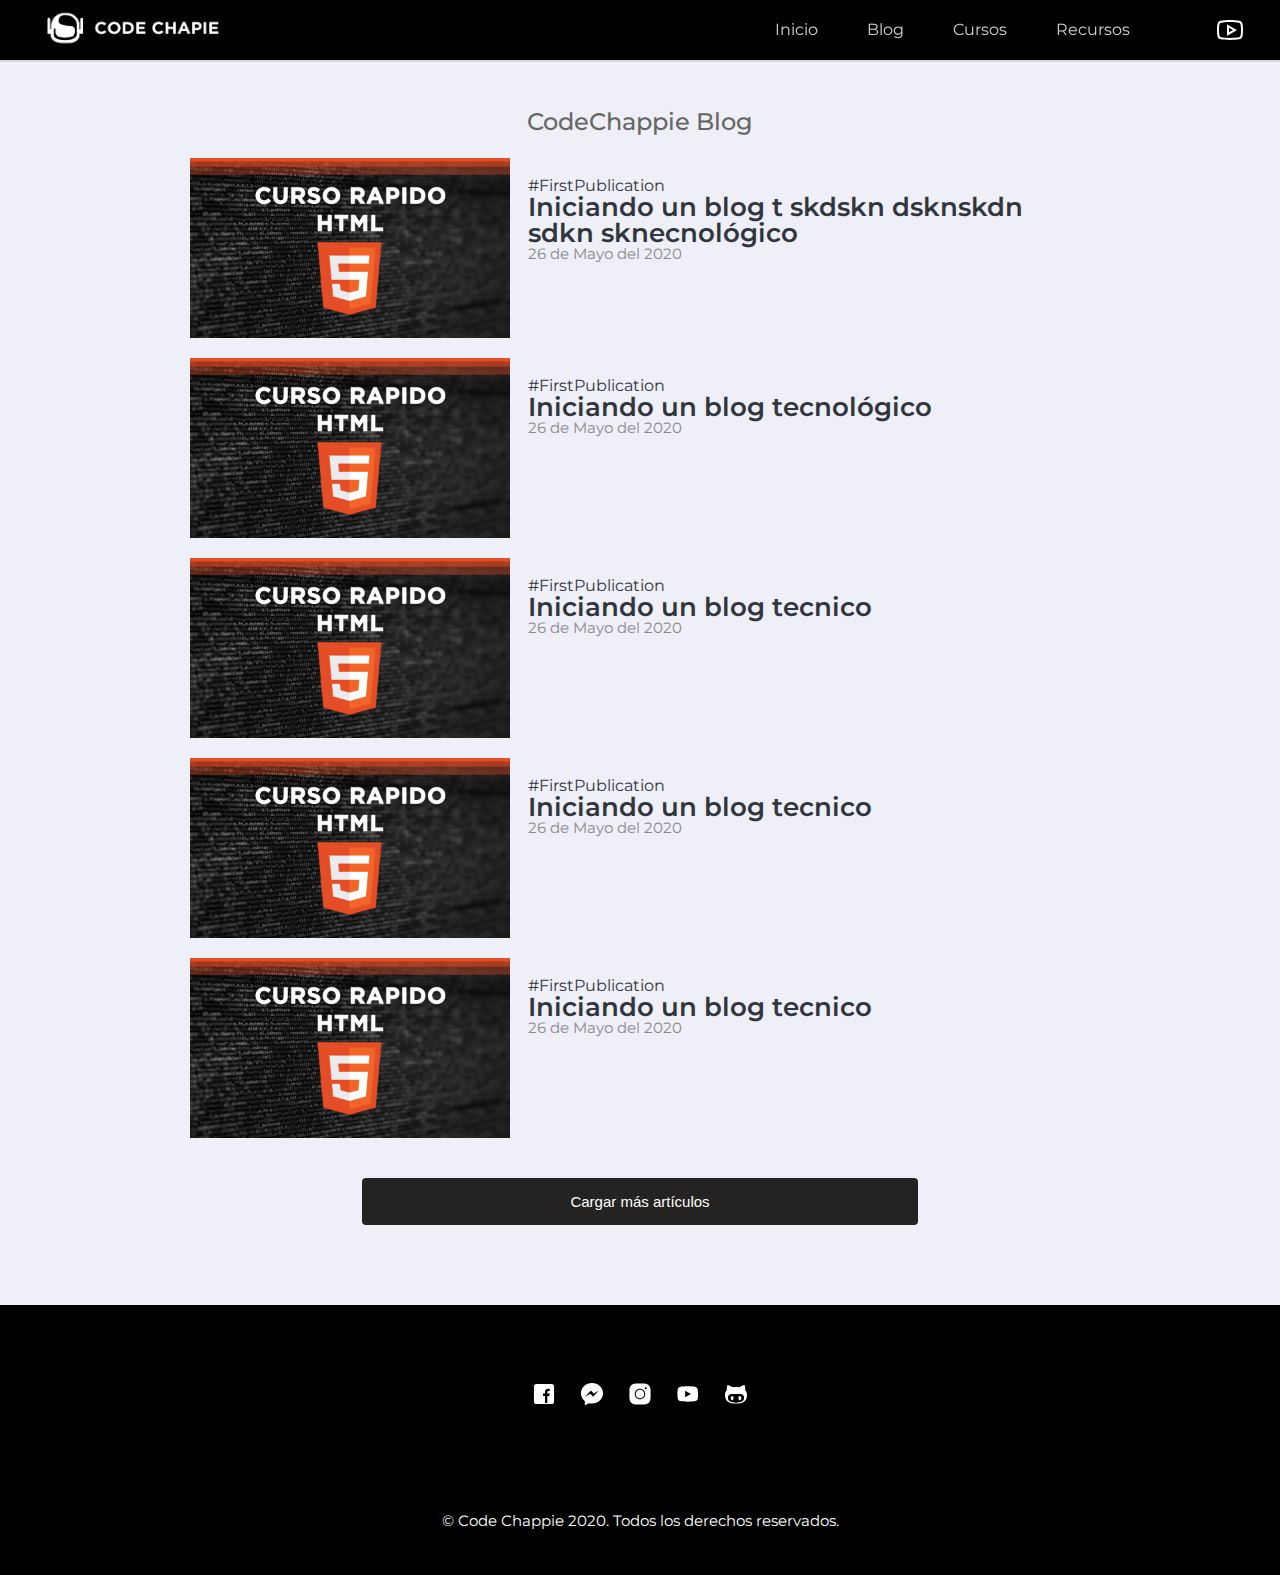
==== commit f528023e: "update v1" ====
--- a/blog.html
+++ b/blog.html
@@ -5,7 +5,7 @@
 		<meta name="viewport" content="width=device-width, initial-scale=1" />
 		<link rel="shortcut icon" href="img/favicon.png" type="image/x-icon">
     <!--Google fonts-->
-    <link href="https://fonts.googleapis.com/css?family=Montserrat:300,600,800" rel="stylesheet">
+    <link href="https://fonts.googleapis.com/css?family=Montserrat:300,400,500,600,800" rel="stylesheet">
 
     <link rel="stylesheet" href="css/reset.css" />
     <!-- CSS reset -->
@@ -37,10 +37,11 @@
 
     <nav id="main-nav">
       <ul>
-        <li><a href="blog.html">Blog</a></li>
-        <li><a href="courses.html">Cursos</a></li>
-        <li><a href="#0">Recursos</a></li>
-      </ul>
+        <li><a href="index.html">Inicio</a></li> 
+            <li><a href="blog.html">Blog</a></li>
+            <li><a href="courses.html">Cursos</a></li>
+            <li><a href="#0">Recursos</a></li>
+        </ul>
     </nav>
 
     <section class="blog-container">
@@ -54,7 +55,7 @@
                     <div class="info-article">
                         <h6 class="tags"><a href="#">#FirstPublication</a></h6>
                         <h2><a href="#">Iniciando un blog t skdskn dsknskdn sdkn sknecnológico</a></h2>
-                        <h4>26 de Mayo del 2019</h4>
+                        <h4>26 de Mayo del 2020</h4>
                     </div>
                 </div>
                 <div class="article">
@@ -64,7 +65,7 @@
                         <div class="info-article">
                             <h6 class="tags"><a href="#">#FirstPublication</a></h6>
                             <h2><a href="#">Iniciando un blog tecnológico</a></h2>
-                            <h4>26 de Mayo del 2019</h4>
+                            <h4>26 de Mayo del 2020</h4>
                         </div>
                     </div>
                     <div class="article">
@@ -74,7 +75,7 @@
                             <div class="info-article">
                                 <h6 class="tags"><a href="#">#FirstPublication</a></h6>
                                 <h2><a href="https://www.gofogle.com">Iniciando un blog tecnico</a></h2>
-                                <h4>26 de Mayo del 2019</h4>
+                                <h4>26 de Mayo del 2020</h4>
                             </div>
                         </div>
 
@@ -85,7 +86,7 @@
                                 <div class="info-article">
                                     <h6 class="tags"><a href="#">#FirstPublication</a></h6>
                                     <h2><a href="https://www.googlde.com">Iniciando un blog tecnico</a></h2>
-                                    <h4>26 de Mayo del 2019</h4>
+                                    <h4>26 de Mayo del 2020</h4>
                                 </div>
                             </div>
                             <div class="article">
@@ -95,7 +96,7 @@
                                     <div class="info-article">
                                         <h6 class="tags"><a href="#">#FirstPublication</a></h6>
                                         <h2><a href="https://www.googles.com">Iniciando un blog tecnico</a></h2>
-                                        <h4>26 de Mayo del 2019</h4>
+                                        <h4>26 de Mayo del 2020</h4>
                                     </div>
                                 </div>
 		</div>
@@ -113,7 +114,7 @@
 			<a href="#"><img src="img/icons/github.svg" alt=""></a>
 		</div>
 		<div class="copyright">
-			<p>&copy; Code Chappie 2019. Todos los derechos reservados.</p>
+			<p>&copy; Code Chappie 2020. Todos los derechos reservados.</p>
 		</div>
 	</footer>
 
--- a/css/style.css
+++ b/css/style.css
@@ -30,7 +30,7 @@
 }
 
 a {
-  color: #794343;
+  color: #272727;
   text-decoration: none;
 }
 
@@ -64,10 +64,10 @@
 }
 ::-webkit-scrollbar {
   background-color: rgb(0, 0, 0);
-  width: 5px;
+  width: 10px;
 }
 ::-webkit-scrollbar-thumb  {
-  background-color: rgb(49, 49, 49);
+  background-color: rgb(100, 100, 100);
 }
 /* -------------------------------- 
   xheader 
@@ -333,14 +333,17 @@
 /* -------------------------------- 
   Courses
   -------------------------------- */
-section .container {
-  margin: auto;
-  width: 80vw;
-}
+  .course-container{
+    margin: 60px auto;
+    width: 86%;
+  }
+
 .container h3 {
   text-align: center;
   padding: 40px 0px;
-  font-size: 30px;
+  font-weight: 500;
+  color: rgb(124, 124, 124);
+  font-size: 24px;
 }
 .curses {
   display: grid;
@@ -352,6 +355,7 @@
   border: 0.5px solid rgb(214, 214, 214);
   text-align: center;
   border-radius: 6px;
+  background-color: #fff;
 }
 .card img {
   border-top-left-radius: 6px;
@@ -383,7 +387,7 @@
   -------------------------------- */
 .mini-info {
   margin: auto;
-  width: 80%;
+  width: 90%;
   height: 80vh;
   display: grid;
   grid-template-columns: 4fr 2fr;
@@ -477,13 +481,21 @@
 
 .blog-container{
   margin: 60px auto;
-  width: 100%;
+  width: 90%;
 }
 .blog-container h3{
   text-align: center;
-  font-size: 20px;
-  font-weight: 600;
-  padding: 10px;
+  font-size: 24px;
+  font-weight: 500;
+  padding: 20px;
+  margin: 4px auto;
+  color: rgb(102, 102, 102);
+}
+.withoutpadding{
+  margin: 0px auto;
+}
+.container-blog{
+  margin-top: 10vh;
 }
 .blog{
   width: 100%;
@@ -497,7 +509,7 @@
   grid-template-columns: 3fr 5fr;
 }
 .article img{
-  padding: 20px 0px;
+  padding: 0px 0px 15px 0px;
   width: 320px;
 }
 .article .info-article{
@@ -572,14 +584,18 @@
   Courses
   -------------------------------- */
   @media screen and (max-width: 1024px) {
-    section .container {
-      margin: auto;
-      width: 80vw;
+    
+    .course-container{
+      margin: 60px auto;
+      width: 95%;
+    }
+    .withoutpadding{
+      margin: 0px auto;
     }
     .container h3 {
       text-align: center;
-      padding: 40px 0px;
-      font-size: 30px;
+      padding: 23px 0px;
+      font-size: 25px;
     }
     .curses {
       display: grid;
@@ -626,7 +642,7 @@
 
 .blog-container{
   margin: 60px auto;
-  width: 100vw;
+  width: 95%;
 }
 .article{
   width: 90vw;
@@ -669,7 +685,14 @@
 
 
   }
-
+  @media screen and (max-width: 945px){
+    .curses {
+      display: grid;
+      grid-template-columns: 1fr 1fr;
+      padding-bottom: 20px;
+      grid-gap: 20px;
+    }
+  }
 /* -------------------------------- 
   Media Queries
   Main v2
@@ -718,7 +741,7 @@
   @media screen and (max-width: 785px) {
     .mini-info {
       margin: auto;
-      width: 80%;
+      width: 90%;
       height: 100%;
       display: grid;
       grid-template-columns: 1fr;
@@ -810,15 +833,15 @@
 
 .blog-container{
   margin: 60px auto;
-  width: 100vw;
+  width: 100%;
 }
 .blog-container h3{
   padding: 0px;
 }
 .article{
-  width: 100vw;
+  width: 95vw;
   height: 100%;
-  margin: 20px auto;
+  margin: 2px auto;
   display: grid;
   grid-template-columns: 1fr;
   grid-template-rows: 4fr 1fr;
@@ -831,6 +854,7 @@
 }
 .article img{
   width: 100%;
+  margin: 0px 0px 10px 0px;
   max-height: auto;
 }
 .article .info-article{
@@ -864,7 +888,12 @@
   line-height: 30px;
   color: rgb(78, 75, 75);
 }
-
+.btn-blog button{
+  width: 90%;
+}
+.btn-blog{
+  padding: 0px 2px;
+}
 
   }
 
@@ -1008,7 +1037,7 @@
   @media (max-height: 460px), screen and (orientation: portrait) {    
     .mini-info {
       margin: auto;
-      width: 80%;
+      width: 92%;
       height: 100%;
       display: grid;
       grid-template-columns: 1fr;
@@ -1018,7 +1047,7 @@
     }
     .paragraph {
       grid-row: 2/3;
-      padding: 20px;
+      padding: 20px 10px;
       line-height: 30px;
       text-align: center;
     }
@@ -1027,7 +1056,7 @@
       padding-bottom: 10px;
     }
     .paragraph p {
-      padding: 10px;
+      padding: 10px 3px;
       text-align: justify;
     }
     .mini-info .image{
@@ -1150,15 +1179,15 @@
 
 .blog-container{
   margin: 60px auto;
-  width: 100vw;
+  width: 100%;
 }
 .blog-container h3{
   padding: 0px;
 }
 .article{
-  width: 100vw;
+  width: 95vw;
   height: 100%;
-  margin: 20px auto;
+  margin: 0px auto;
   display: grid;
   grid-template-columns: 1fr;
   grid-template-rows: 4fr 1fr;
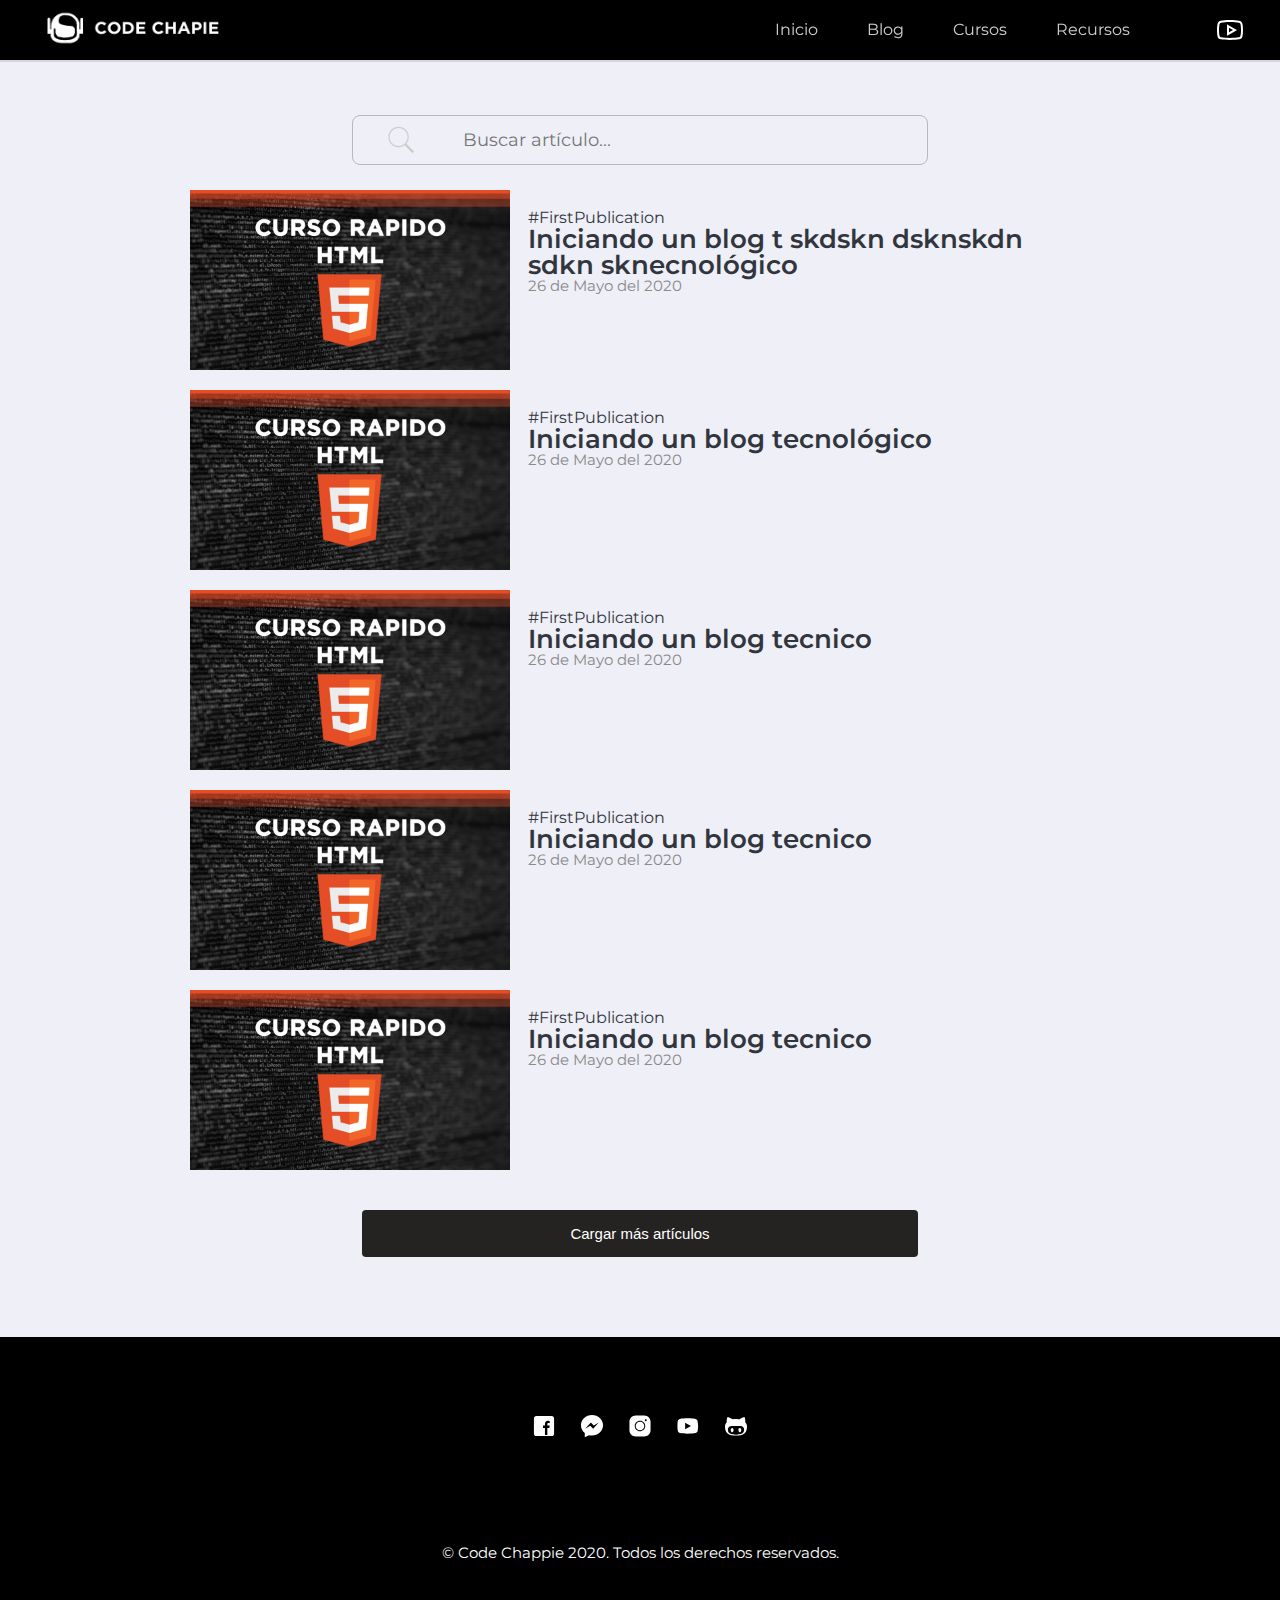
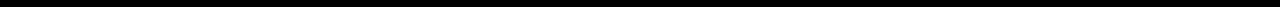
==== commit 0ffaefc7: "update v1" ====
--- a/blog.html
+++ b/blog.html
@@ -1,134 +1,132 @@
 <!DOCTYPE html>
 <html lang="en" class="no-js">
-  <head>
-    <meta charset="UTF-8" />
-		<meta name="viewport" content="width=device-width, initial-scale=1" />
-		<link rel="shortcut icon" href="img/favicon.png" type="image/x-icon">
-    <!--Google fonts-->
-    <link href="https://fonts.googleapis.com/css?family=Montserrat:300,400,500,600,800" rel="stylesheet">
 
-    <link rel="stylesheet" href="css/reset.css" />
-    <!-- CSS reset -->
-    <link rel="stylesheet" href="css/style.css" />
-    <!-- Gem style -->
-    <script src="js/modernizr.js"></script>
-    <!-- Modernizr -->
+<head>
+  <meta charset="UTF-8" />
+  <meta name="viewport" content="width=device-width, initial-scale=1" />
+  <link rel="shortcut icon" href="img/favicon.png" type="image/x-icon">
+  <!--Google fonts-->
+  <link href="https://fonts.googleapis.com/css?family=Montserrat:300,400,500,600,800" rel="stylesheet">
 
-		<title>Blog - Code Chappie</title>
-		<meta name="theme-color" content="#000"/>
-		<meta name="msapplication-navbutton-color" content="#000"/>
-		<meta name="apple-mobile-web-app-status-bar-style" content="black-translucent"/>
-  </head>
-  <body class="foo">
-    <header>
-            <div id="logo"><h2 class="logo"><a href="index.html"><img class="logo-navbar" src="img/logo.png" alt=""></a></h2></div>
-      <div id="cd-hamburger-menu">
-        <a class="cd-img-replace" href="#0">Menu</a>
+  <link rel="stylesheet" href="css/reset.css" />
+  <!-- CSS reset -->
+  <link rel="stylesheet" href="css/style.css" />
+  <!-- Gem style -->
+  <script src="js/modernizr.js"></script>
+  <!-- Modernizr -->
+
+  <title>Blog - Code Chappie</title>
+  <meta name="theme-color" content="#000" />
+  <meta name="msapplication-navbutton-color" content="#000" />
+  <meta name="apple-mobile-web-app-status-bar-style" content="black-translucent" />
+</head>
+
+<body class="foo">
+  <header>
+    <div id="logo">
+      <h2 class="logo"><a href="index.html"><img class="logo-navbar" src="img/logo.png" alt=""></a></h2>
+    </div>
+    <div id="cd-hamburger-menu">
+      <a class="cd-img-replace" href="#0">Menu</a>
+    </div>
+    <div id="cd-cart-trigger">
+      <a class="cd-img-replace" href="https://www.youtube.com/codechappie" target="_blank">Cart</a>
+    </div>
+  </header>
+
+  <nav id="main-nav">
+    <ul>
+      <li><a href="index.html">Inicio</a></li>
+      <li><a href="blog.html">Blog</a></li>
+      <li><a href="courses.html">Cursos</a></li>
+      <li><a href="#0">Recursos</a></li>
+    </ul>
+  </nav>
+
+  <section class="blog-container">
+    <div class="container-blog">
+      <div class="searcher">
+          <div class="content">
+            <img src="img/icons/search.svg" alt="">
+        <input type="search" name="searcher_input" id="searcher_input" placeholder="Buscar artículo...">
+          </div>
       </div>
-      <div id="cd-cart-trigger">
-        <a
-          class="cd-img-replace"
-          href="https://www.youtube.com/codechappie"
-          target="_blank"
-          >Cart</a
-        >
+      <div class="blog">
+        <div class="article">
+          <div class="img">
+            <a href="#"><img src="img/courses/minihtml5.jpg" alt=""></a>
+          </div>
+          <div class="info-article">
+            <h6 class="tags"><a href="#">#FirstPublication</a></h6>
+            <h2><a href="#">Iniciando un blog t skdskn dsknskdn sdkn sknecnológico</a></h2>
+            <h4>26 de Mayo del 2020</h4>
+          </div>
+        </div>
+        <div class="article">
+          <div class="img">
+            <a href="#"><img src="img/courses/minihtml5.jpg" alt=""></a>
+          </div>
+          <div class="info-article">
+            <h6 class="tags"><a href="#">#FirstPublication</a></h6>
+            <h2><a href="#">Iniciando un blog tecnológico</a></h2>
+            <h4>26 de Mayo del 2020</h4>
+          </div>
+        </div>
+        <div class="article">
+          <div class="img">
+            <a href="#"><img src="img/courses/minihtml5.jpg" alt=""></a>
+          </div>
+          <div class="info-article">
+            <h6 class="tags"><a href="#">#FirstPublication</a></h6>
+            <h2><a href="https://www.gofogle.com">Iniciando un blog tecnico</a></h2>
+            <h4>26 de Mayo del 2020</h4>
+          </div>
+        </div>
+
+        <div class="article">
+          <div class="img">
+            <a href="#"><img src="img/courses/minihtml5.jpg" alt=""></a>
+          </div>
+          <div class="info-article">
+            <h6 class="tags"><a href="#">#FirstPublication</a></h6>
+            <h2><a href="https://www.googlde.com">Iniciando un blog tecnico</a></h2>
+            <h4>26 de Mayo del 2020</h4>
+          </div>
+        </div>
+        <div class="article">
+          <div class="img">
+            <a href="#"><img src="img/courses/minihtml5.jpg" alt=""></a>
+          </div>
+          <div class="info-article">
+            <h6 class="tags"><a href="#">#FirstPublication</a></h6>
+            <h2><a href="https://www.googles.com">Iniciando un blog tecnico</a></h2>
+            <h4>26 de Mayo del 2020</h4>
+          </div>
+        </div>
       </div>
-    </header>
+      <div class="btn-blog">
+        <button>Cargar más artículos</button>
+      </div>
+    </div>
+  </section>
+  <footer>
+    <div class="socialnet">
+      <a href="#"><img src="img/icons/facebook.svg" alt=""></a>
+      <a href="#"><img src="img/icons/messenger.svg" alt=""></a>
+      <a href="#"><img src="img/icons/instagram.svg" alt=""></a>
+      <a href="#"><img src="img/icons/youtube.svg" alt=""></a>
+      <a href="#"><img src="img/icons/github.svg" alt=""></a>
+    </div>
+    <div class="copyright">
+      <p>&copy; Code Chappie 2020. Todos los derechos reservados.</p>
+    </div>
+  </footer>
 
-    <nav id="main-nav">
-      <ul>
-        <li><a href="index.html">Inicio</a></li> 
-            <li><a href="blog.html">Blog</a></li>
-            <li><a href="courses.html">Cursos</a></li>
-            <li><a href="#0">Recursos</a></li>
-        </ul>
-    </nav>
+  <div id="cd-shadow-layer"></div>
 
-    <section class="blog-container">
-      <div class="container-blog">
-        <h3>CodeChappie Blog</h3>
-        <div class="blog">
-            <div class="article">
-                    <div class="img">
-                       <a href="#"><img src="img/courses/minihtml5.jpg" alt=""></a>
-                    </div>
-                    <div class="info-article">
-                        <h6 class="tags"><a href="#">#FirstPublication</a></h6>
-                        <h2><a href="#">Iniciando un blog t skdskn dsknskdn sdkn sknecnológico</a></h2>
-                        <h4>26 de Mayo del 2020</h4>
-                    </div>
-                </div>
-                <div class="article">
-                        <div class="img">
-                           <a href="#"><img src="img/courses/minihtml5.jpg" alt=""></a>
-                        </div>
-                        <div class="info-article">
-                            <h6 class="tags"><a href="#">#FirstPublication</a></h6>
-                            <h2><a href="#">Iniciando un blog tecnológico</a></h2>
-                            <h4>26 de Mayo del 2020</h4>
-                        </div>
-                    </div>
-                    <div class="article">
-                            <div class="img">
-                               <a href="#"><img src="img/courses/minihtml5.jpg" alt=""></a>
-                            </div>
-                            <div class="info-article">
-                                <h6 class="tags"><a href="#">#FirstPublication</a></h6>
-                                <h2><a href="https://www.gofogle.com">Iniciando un blog tecnico</a></h2>
-                                <h4>26 de Mayo del 2020</h4>
-                            </div>
-                        </div>
+  <script src="https://ajax.googleapis.com/ajax/libs/jquery/1.11.0/jquery.min.js"></script>
+  <script src="js/main.js"></script>
+  <!-- Gem jQuery -->
+</body>
 
-                        <div class="article">
-                                <div class="img">
-                                   <a href="#"><img src="img/courses/minihtml5.jpg" alt=""></a>
-                                </div>
-                                <div class="info-article">
-                                    <h6 class="tags"><a href="#">#FirstPublication</a></h6>
-                                    <h2><a href="https://www.googlde.com">Iniciando un blog tecnico</a></h2>
-                                    <h4>26 de Mayo del 2020</h4>
-                                </div>
-                            </div>
-                            <div class="article">
-                                    <div class="img">
-                                       <a href="#"><img src="img/courses/minihtml5.jpg" alt=""></a>
-                                    </div>
-                                    <div class="info-article">
-                                        <h6 class="tags"><a href="#">#FirstPublication</a></h6>
-                                        <h2><a href="https://www.googles.com">Iniciando un blog tecnico</a></h2>
-                                        <h4>26 de Mayo del 2020</h4>
-                                    </div>
-                                </div>
-		</div>
-		<div class="btn-blog">
-			<button>Cargar más artículos</button>
-		</div>
-      </div>
-	</section>
-	<footer>
-		<div class="socialnet">
-			<a href="#"><img src="img/icons/facebook.svg" alt=""></a>
-			<a href="#"><img src="img/icons/messenger.svg" alt=""></a>
-			<a href="#"><img src="img/icons/instagram.svg" alt=""></a>
-			<a href="#"><img src="img/icons/youtube.svg" alt=""></a>
-			<a href="#"><img src="img/icons/github.svg" alt=""></a>
-		</div>
-		<div class="copyright">
-			<p>&copy; Code Chappie 2020. Todos los derechos reservados.</p>
-		</div>
-	</footer>
-
-    <div id="cd-shadow-layer"></div>
-
-    <script src="https://ajax.googleapis.com/ajax/libs/jquery/1.11.0/jquery.min.js"></script>
-    <script src="js/main.js"></script>
-    <!-- Gem jQuery -->
-  </body>
-</html>
-
-
-
-
-
-
-
+</html>--- a/css/style.css
+++ b/css/style.css
@@ -1,452 +1,501 @@
 :root {
-  --main-color: #b11010;
-}
+    --main-color: #b11010;
+}
+
 
 /* -------------------------------- 
 Primary style
 -------------------------------- */
+
 html * {
-  -webkit-font-smoothing: antialiased;
-  -moz-osx-font-smoothing: grayscale;
+    -webkit-font-smoothing: antialiased;
+    -moz-osx-font-smoothing: grayscale;
 }
 
 *,
 *:after,
 *:before {
-  -webkit-box-sizing: border-box;
-  -moz-box-sizing: border-box;
-  box-sizing: border-box;
+    -webkit-box-sizing: border-box;
+    -moz-box-sizing: border-box;
+    box-sizing: border-box;
+    outline: none;
 }
 
 body {
-  font-size: 100%;
-  font-family: "Montserrat", sans-serif;
-  color: #31353d;
-  background-color: #eeeff7;
-}
+    font-size: 100%;
+    font-family: "Montserrat", sans-serif;
+    color: #31353d;
+    background-color: #eeeff7;
+}
+
 body.overflow-hidden {
-  /* prevent 2 vertical scrollbars on ie and firefox when the cart is visible */
-  overflow: hidden;
+    /* prevent 2 vertical scrollbars on ie and firefox when the cart is visible */
+    overflow: hidden;
 }
 
 a {
-  color: #272727;
-  text-decoration: none;
+    color: #272727;
+    text-decoration: none;
 }
 
 img {
-  max-width: 100%;
-}
+    max-width: 100%;
+}
+
 
 /* -------------------------------- 
   Modules - reusable parts of our design
   -------------------------------- */
+
 .cd-container {
-  /* this class is used to horizontally align the gallery of items */
-  position: relative;
-  width: 90%;
-  max-width: 1000px;
-  margin: 0 auto;
-}
+    /* this class is used to horizontally align the gallery of items */
+    position: relative;
+    width: 90%;
+    max-width: 1000px;
+    margin: 0 auto;
+}
+
 .cd-container::after {
-  /* clearfix */
-  content: "";
-  display: table;
-  clear: both;
+    /* clearfix */
+    content: "";
+    display: table;
+    clear: both;
 }
 
 .cd-img-replace {
-  /* replace text with a background-image */
-  display: inline-block;
-  overflow: hidden;
-  text-indent: 100%;
-  white-space: nowrap;
-}
+    /* replace text with a background-image */
+    display: inline-block;
+    overflow: hidden;
+    text-indent: 100%;
+    white-space: nowrap;
+}
+
 ::-webkit-scrollbar {
-  background-color: rgb(0, 0, 0);
-  width: 10px;
-}
-::-webkit-scrollbar-thumb  {
-  background-color: rgb(100, 100, 100);
-}
+    background-color: rgb(0, 0, 0);
+    width: 10px;
+}
+
+::-webkit-scrollbar-thumb {
+    background-color: rgb(100, 100, 100);
+}
+
+
 /* -------------------------------- 
   xheader 
   -------------------------------- */
-  .logo-navbar{
+
+.logo-navbar {
     width: 200px;
-  }
+}
+
 header {
-  position: fixed;
-  top: 0;
-  left: 0;
-  height: 50px;
-  width: 100%;
-  background: #000;
-  text-align: center;
-  box-shadow: 0 2px 0 rgba(0, 0, 0, 0.1);
-  z-index: 4;
-}
+    position: fixed;
+    top: 0;
+    left: 0;
+    height: 50px;
+    width: 100%;
+    background: #000;
+    text-align: center;
+    box-shadow: 0 2px 0 rgba(0, 0, 0, 0.1);
+    z-index: 4;
+}
+
 .logo {
-  height: 50px;
-  display: grid;
-  justify-items: center;
-  align-items: center;
-  font-weight: 400;
-}
-#logo {
-  /* delete this property if you don't want your logo to scale down on mobile devices */
-  -webkit-transform: scale(0.8);
-  -moz-transform: scale(0.8);
-  -ms-transform: scale(0.8);
-  -o-transform: scale(0.8);
-  transform: scale(0.8);
-}
-
-@media only screen and (min-width: 1000px) {
-  header {
-    height: 60px;
-  }
-  .logo {
-    color: #fff;
-    font-size: 24px;
-    height: 60px;
+    height: 50px;
     display: grid;
     justify-items: center;
     align-items: center;
     font-weight: 400;
-  }
-  #logo {
+}
+
+#logo {
     /* delete this property if you don't want your logo to scale down on mobile devices */
     -webkit-transform: scale(0.8);
     -moz-transform: scale(0.8);
     -ms-transform: scale(0.8);
     -o-transform: scale(0.8);
     transform: scale(0.8);
-  }
-}
+}
+
 @media only screen and (min-width: 1000px) {
-  #logo {
-    position: absolute;
-    /* logo left margin on Dekstop */
-    left: 2.4em;
-    top: 0;
-    -webkit-transform: scale(1);
-    -moz-transform: scale(1);
-    -ms-transform: scale(1);
-    -o-transform: scale(1);
-    transform: scale(1);
-  }
+    header {
+        height: 60px;
+    }
+    .logo {
+        color: #fff;
+        font-size: 24px;
+        height: 60px;
+        display: grid;
+        justify-items: center;
+        align-items: center;
+        font-weight: 400;
+    }
+    #logo {
+        /* delete this property if you don't want your logo to scale down on mobile devices */
+        -webkit-transform: scale(0.8);
+        -moz-transform: scale(0.8);
+        -ms-transform: scale(0.8);
+        -o-transform: scale(0.8);
+        transform: scale(0.8);
+    }
+}
+
+@media only screen and (min-width: 1000px) {
+    #logo {
+        position: absolute;
+        /* logo left margin on Dekstop */
+        left: 2.4em;
+        top: 0;
+        -webkit-transform: scale(1);
+        -moz-transform: scale(1);
+        -ms-transform: scale(1);
+        -o-transform: scale(1);
+        transform: scale(1);
+    }
 }
 
 #cd-hamburger-menu,
 #cd-cart-trigger {
-  position: absolute;
-  top: 0;
-  height: 100%;
-}
+    position: absolute;
+    top: 0;
+    height: 100%;
+}
+
 #cd-hamburger-menu a,
 #cd-cart-trigger a {
-  width: 60px;
-  height: 100%;
+    width: 60px;
+    height: 100%;
 }
 
 #cd-hamburger-menu {
-  left: 0;
-}
+    left: 0;
+}
+
 #cd-hamburger-menu a {
-  background: #000102 url("../img/cd-menu.svg") no-repeat center center;
-}
+    background: #000102 url("../img/cd-menu.svg") no-repeat center center;
+}
+
 @media only screen and (min-width: 1000px) {
-  #cd-hamburger-menu {
-    display: none;
-  }
+    #cd-hamburger-menu {
+        display: none;
+    }
 }
 
 #cd-cart-trigger {
-  right: 0;
-}
+    right: 0;
+}
+
 #cd-cart-trigger a {
-  background: #000000 url("../img/cd-youtube.svg") no-repeat center center;
-}
+    background: #000000 url("../img/cd-youtube.svg") no-repeat center center;
+}
+
 @media only screen and (min-width: 1000px) {
-  #cd-cart-trigger {
-    /* cart right margin on desktop */
-    right: 0;
-  }
-  #cd-cart-trigger a {
-    position: relative;
-    width: 100px;
-    border-left: none;
-    background-color: #000000;
-  }
+    #cd-cart-trigger {
+        /* cart right margin on desktop */
+        right: 0;
+    }
+    #cd-cart-trigger a {
+        position: relative;
+        width: 100px;
+        border-left: none;
+        background-color: #000000;
+    }
 }
 
 #main-nav,
 #cd-cart {
-  position: fixed;
-  top: 0;
-  height: 100%;
-  width: 260px;
-  /* header height */
-  padding-top: 50px;
-  overflow-y: auto;
-  -webkit-overflow-scrolling: touch;
-  box-shadow: 0 0 20px rgba(0, 0, 0, 0.2);
-  z-index: 3;
+    position: fixed;
+    top: 0;
+    height: 100%;
+    width: 260px;
+    /* header height */
+    padding-top: 50px;
+    overflow-y: auto;
+    -webkit-overflow-scrolling: touch;
+    box-shadow: 0 0 20px rgba(0, 0, 0, 0.2);
+    z-index: 3;
 }
 
 #main-nav {
-  position: fixed;
-  left: -100%;
-  background: #fff;
-  -webkit-transition: left 0.3s;
-  -moz-transition: left 0.3s;
-  transition: left 0.3s;
-}
+    position: fixed;
+    left: -100%;
+    background: #fff;
+    -webkit-transition: left 0.3s;
+    -moz-transition: left 0.3s;
+    transition: left 0.3s;
+}
+
 #main-nav.speed-in {
-  left: 0;
-}
+    left: 0;
+}
+
 #main-nav ul a {
-  display: block;
-  height: 50px;
-  line-height: 50px;
-  padding: 0 1em;
-  border-bottom: 1px solid #e0e6ef;
-}
+    display: block;
+    height: 50px;
+    line-height: 50px;
+    padding: 0 1em;
+    border-bottom: 1px solid #e0e6ef;
+}
+
 #main-nav ul .current {
-  box-shadow: inset 3px 0 var(--main-color);
-  position: fixed;
+    box-shadow: inset 3px 0 var(--main-color);
+    position: fixed;
 }
 
 @media only screen and (min-width: 1000px) {
-  #main-nav {
-    /* reset main nav style */
+    #main-nav {
+        /* reset main nav style */
+        position: fixed;
+        height: auto;
+        width: auto;
+        left: auto;
+        right: 8em;
+        padding-top: 0;
+        top: 0;
+        background: transparent;
+        box-shadow: none;
+        /* header height */
+        line-height: 60px;
+        z-index: 4;
+    }
+    #main-nav ul {
+        margin: 0;
+    }
+    #main-nav li {
+        display: inline-block;
+        margin-left: 1em;
+        margin: 0;
+    }
+    #main-nav ul a {
+        display: inline-block;
+        height: auto;
+        line-height: 0.5;
+        padding: 1em 1.4em;
+        border-bottom: none;
+        color: rgba(255, 255, 255, 0.8);
+        border-radius: 0em;
+    }
+    #main-nav ul a.current {
+        box-shadow: none;
+        border: 0.5px solid var(--main-color);
+        color: #fff;
+    }
+    .no-touch #main-nav ul a:hover {
+        box-shadow: none;
+        background: #0e0e0e;
+        color: #fff;
+    }
+}
+
+.no-js #main-nav {
     position: fixed;
-    height: auto;
-    width: auto;
-    left: auto;
-    right: 8em;
-    padding-top: 0;
+}
+
+
+/* -------------------------------- 
+  xgallery 
+  -------------------------------- */
+
+#cd-shadow-layer {
+    position: fixed;
+    min-height: 100%;
+    width: 100%;
     top: 0;
-    background: transparent;
-    box-shadow: none;
-    /* header height */
-    line-height: 60px;
-    z-index: 4;
-  }
-  #main-nav ul {
-    margin: 0;
-  }
-  #main-nav li {
-    display: inline-block;
-    margin-left: 1em;
-    margin: 0;
-  }
-  #main-nav ul a {
-    display: inline-block;
-    height: auto;
-    line-height: 0.5;
-    padding: 1em 1.4em;
-    border-bottom: none;
-    color: rgba(255, 255, 255, 0.8);
-    border-radius: 0em;
-  }
-  #main-nav ul a.current {
-    box-shadow: none;
-    border: 0.5px solid var(--main-color);
+    left: 0;
+    background: rgba(19, 17, 17, 0.6);
+    cursor: pointer;
+    z-index: 2;
+    display: none;
+}
+
+#cd-shadow-layer.is-visible {
+    display: block;
+    -webkit-animation: cd-fade-in 0.3s;
+    -moz-animation: cd-fade-in 0.3s;
+    animation: cd-fade-in 0.3s;
+}
+
+
+/* -------------------------------- 
+  MAIN
+  -------------------------------- */
+
+main {
+    background-image: url("../img/wallpaper.jpg");
+    background-size: cover;
+    background-attachment: fixed;
+    width: 100%;
+    height: 70vh;
+}
+
+.welcome {
+    margin: auto;
     color: #fff;
-  }
-  .no-touch #main-nav ul a:hover {
-    box-shadow: none;
-    background: #0e0e0e;
+    width: 100%;
+    padding: 25vh 10vw;
+}
+
+.welcome h1 {
+    font-size: 60px;
+    padding-bottom: 10px;
+    font-weight: 700;
+    text-transform: uppercase;
+    line-height: 70px;
+    text-align: left;
+}
+
+.welcome h4 {
+    font-size: 1.5em;
+    text-align: left;
+    font-weight: 500;
     color: #fff;
-  }
-}
-.no-js #main-nav {
-  position: fixed;
-}
-
-/* -------------------------------- 
-  xgallery 
-  -------------------------------- */
-
-#cd-shadow-layer {
-  position: fixed;
-  min-height: 100%;
-  width: 100%;
-  top: 0;
-  left: 0;
-  background: rgba(19, 17, 17, 0.6);
-  cursor: pointer;
-  z-index: 2;
-  display: none;
-}
-#cd-shadow-layer.is-visible {
-  display: block;
-  -webkit-animation: cd-fade-in 0.3s;
-  -moz-animation: cd-fade-in 0.3s;
-  animation: cd-fade-in 0.3s;
-}
-
-/* -------------------------------- 
-  MAIN
-  -------------------------------- */
-main {
-  background-image: url("../img/wallpaper.jpg");
-  background-size: cover;
-  background-attachment: fixed;
-  width: 100%;
-  height: 70vh;
-}
-.welcome {
-  margin: auto;
-  color: #fff;
-  width: 100%;
-  padding: 25vh 10vw;
-}
-
-.welcome h1 {
-  font-size: 60px;
-  padding-bottom: 10px;
-  font-weight: 700;
-  text-transform: uppercase;
-  line-height: 70px;
-  text-align: left;
-}
-.welcome h4 {
-  font-size: 1.5em;
-  text-align: left;
-  font-weight: 500;
-  color: #fff;
-  text-transform: uppercase;
-  text-shadow: 2px 2px 50px #000;
-}
+    text-transform: uppercase;
+    text-shadow: 2px 2px 50px #000;
+}
+
 .image-tec {
-  padding-top: 100px;
-  margin: auto;
-  background-size: contain;
-  background-repeat: no-repeat;
-  width: 70%;
-  height: 100%;
-}
+    padding-top: 100px;
+    margin: auto;
+    background-size: contain;
+    background-repeat: no-repeat;
+    width: 70%;
+    height: 100%;
+}
+
 
 /* -------------------------------- 
   Courses
   -------------------------------- */
-  .course-container{
+
+.course-container {
     margin: 60px auto;
     width: 86%;
-  }
+}
 
 .container h3 {
-  text-align: center;
-  padding: 40px 0px;
-  font-weight: 500;
-  color: rgb(124, 124, 124);
-  font-size: 24px;
-}
+    text-align: center;
+    padding: 40px 0px;
+    font-weight: 500;
+    color: rgb(124, 124, 124);
+    font-size: 24px;
+}
+
 .curses {
-  display: grid;
-  grid-template-columns: 1fr 1fr 1fr;
-  padding-bottom: 20px;
-  grid-gap: 20px;
-}
+    display: grid;
+    grid-template-columns: 1fr 1fr 1fr;
+    padding-bottom: 20px;
+    grid-gap: 20px;
+}
+
 .card {
-  border: 0.5px solid rgb(214, 214, 214);
-  text-align: center;
-  border-radius: 6px;
-  background-color: #fff;
-}
+    border: 0.5px solid rgb(214, 214, 214);
+    text-align: center;
+    border-radius: 6px;
+    background-color: #fff;
+}
+
 .card img {
-  border-top-left-radius: 6px;
-  border-top-right-radius: 6px;
-}
+    border-top-left-radius: 6px;
+    border-top-right-radius: 6px;
+}
+
 .card h4 {
-  font-size: 15px;
-  padding: 25px;
-}
+    font-size: 15px;
+    padding: 25px;
+}
+
 .btn-courses {
-  width: 100%;
-  display: grid;
-  justify-items: center;
-}
+    width: 100%;
+    display: grid;
+    justify-items: center;
+}
+
 .btn-courses button {
-  background-color: rgb(37, 34, 34);
-  color: #fff;
-  border: #000;
-  padding: 15px 35px;
-  border-radius: 4px;
-  font-size: 15px;
-  font-weight: 400;
-  cursor: pointer;
-  font-family: "Montserrat", sans-serif;
-}
+    background-color: rgb(37, 34, 34);
+    color: #fff;
+    border: #000;
+    padding: 15px 35px;
+    border-radius: 4px;
+    font-size: 15px;
+    font-weight: 400;
+    cursor: pointer;
+    font-family: "Montserrat", sans-serif;
+}
+
 
 /* -------------------------------- 
  MiniInfo
   -------------------------------- */
+
 .mini-info {
-  margin: auto;
-  width: 90%;
-  height: 80vh;
-  display: grid;
-  grid-template-columns: 4fr 2fr;
-  align-items: center;
-  justify-items: center;
-}
+    margin: auto;
+    width: 90%;
+    height: 80vh;
+    display: grid;
+    grid-template-columns: 4fr 2fr;
+    align-items: center;
+    justify-items: center;
+}
+
 .paragraph {
-  padding: 20px;
-  line-height: 30px;
-}
+    padding: 20px;
+    line-height: 30px;
+}
+
 .paragraph h2 {
-  font-size: 25px;
-  padding-bottom: 10px;
-}
+    font-size: 25px;
+    padding-bottom: 10px;
+}
+
 .paragraph p {
-  padding: 10px;
-}
+    padding: 10px;
+}
+
+
 /* -------------------------------- 
   Counter
   -------------------------------- */
 
-.counter{
-  background-image: url('../img/Home-Recording-Must-Haves.jpeg');
-  box-shadow: inset 15px 15px 90px rgba(0, 0, 0, 0.566);
-  background-size: cover;
-  background-attachment: fixed;
-  background-position: 50% 50%;
-  width: 100%;
-  height: 64vh;
-  color: #fff;
-  display: grid;
-  grid-template-rows: 1fr 1.5fr;
-  justify-items: center;
-}
-.counter img{
-  padding-top: 90px;
-  width: 50px;
-}
-.counter-info{
-  width: 80%;
-  height: 20vh;
-  display: grid;
-  grid-template-columns: 1fr 1fr 1fr;
-  justify-items: center;
-  align-items: center;
-  text-align: center;
-}
-.counter-info h3{
-  font-size: 45px;
-  padding: 10px;
-  font-weight: 700;
-  text-shadow: rgb(22, 22, 22) 5px 5px 15px;
-}
-.counter-info h4{
-  font-size: 18px;
-  font-weight: 500;
-}
-
-
+.counter {
+    background-image: url('../img/Home-Recording-Must-Haves.jpeg');
+    box-shadow: inset 15px 15px 90px rgba(0, 0, 0, 0.566);
+    background-size: cover;
+    background-attachment: fixed;
+    background-position: 50% 50%;
+    width: 100%;
+    height: 64vh;
+    color: #fff;
+    display: grid;
+    grid-template-rows: 1fr 1.5fr;
+    justify-items: center;
+}
+
+.counter img {
+    padding-top: 90px;
+    width: 50px;
+}
+
+.counter-info {
+    width: 80%;
+    height: 20vh;
+    display: grid;
+    grid-template-columns: 1fr 1fr 1fr;
+    justify-items: center;
+    align-items: center;
+    text-align: center;
+}
+
+.counter-info h3 {
+    font-size: 45px;
+    padding: 10px;
+    font-weight: 700;
+    text-shadow: rgb(22, 22, 22) 5px 5px 15px;
+}
+
+.counter-info h4 {
+    font-size: 18px;
+    font-weight: 500;
+}
 
 
 /* -------------------------------- 
@@ -454,22 +503,24 @@
   -------------------------------- */
 
 footer {
-  width: 100%;
-  height: 30vh;
-  background-color: #000;
-  font-size: 15px;
-  display: grid;
-  justify-items: center;
-  align-items: center;
-  color: #fff;
-}
-.socialnet{
-  padding-top: 20px;
-  text-align: center;
-}
-.socialnet img{
-  width: 12%;
-  padding: 10px;
+    width: 100%;
+    height: 30vh;
+    background-color: #000;
+    font-size: 15px;
+    display: grid;
+    justify-items: center;
+    align-items: center;
+    color: #fff;
+}
+
+.socialnet {
+    padding-top: 20px;
+    text-align: center;
+}
+
+.socialnet img {
+    width: 12%;
+    padding: 10px;
 }
 
 
@@ -479,799 +530,863 @@
 
 */
 
-.blog-container{
-  margin: 60px auto;
-  width: 90%;
-}
-.blog-container h3{
-  text-align: center;
-  font-size: 24px;
-  font-weight: 500;
-  padding: 20px;
-  margin: 4px auto;
-  color: rgb(102, 102, 102);
-}
-.withoutpadding{
-  margin: 0px auto;
-}
-.container-blog{
-  margin-top: 10vh;
-}
-.blog{
-  width: 100%;
-  height: 100%;
-}
-.article{
-  width: 900px;
-  height: 200px;
-  margin: auto;
-  display: grid;
-  grid-template-columns: 3fr 5fr;
-}
-.article img{
-  padding: 0px 0px 15px 0px;
-  width: 320px;
-}
-.article .info-article{
-  padding: 20px 0px;
-  color: #31353d;
-} 
-.article .info-article a{
-  color: #31353d;
-} 
-.article .info-article h2 a{
-  font-size: 26px;
-  padding-bottom: 6px;
-  font-weight: 600;
-  color: #31353d;
-}
+.searcher {
+    width: 50%;
+    margin: auto;
+    padding: 25px 0px 25px 0px;
+}
+
+.searcher .content {
+    display: grid;
+    grid-template-columns: 2fr 10fr;
+    align-items: center;
+    justify-items: center;
+    border: 1.4px solid rgb(184, 184, 184);
+    border-radius: 8px;
+    height: 50px;
+}
+
+.searcher img {
+    width: 30px;
+}
+
+.searcher input {
+    width: 95%;
+    height: 90%;
+    font-size: 18px;
+    font-family: "Montserrat", sans-serif;
+    background-color: transparent;
+    border: none;
+}
+
+.blog-container {
+    margin: 60px auto;
+    width: 90%;
+}
+
+.blog-container h3 {
+    text-align: center;
+    font-size: 24px;
+    font-weight: 500;
+    padding: 20px;
+    margin: 4px auto;
+    color: rgb(102, 102, 102);
+}
+
+.withoutpadding {
+    margin: 0px auto;
+}
+
+.container-blog {
+    margin-top: 10vh;
+}
+
+.blog {
+    width: 100%;
+    height: 100%;
+}
+
+.article {
+    width: 900px;
+    height: 200px;
+    margin: auto;
+    display: grid;
+    grid-template-columns: 3fr 5fr;
+}
+
+.article img {
+    padding: 0px 0px 15px 0px;
+    width: 320px;
+}
+
+.article .info-article {
+    padding: 20px 0px;
+    color: #31353d;
+}
+
+.article .info-article a {
+    color: #31353d;
+}
+
+.article .info-article h2 a {
+    font-size: 26px;
+    padding-bottom: 6px;
+    font-weight: 600;
+    color: #31353d;
+}
+
 .article .info-article h6 a:hover,
-.article .info-article h2 a:hover{
-  text-decoration: underline;
-  transition: all 700ms ease-in-out;
-}
-.article .info-article h2 a:visited{
-  color: #7e7e7e;
- }
-.article .info-article p{
-  font-size: 15px;
-  line-height: 20px;
-}
-.article .info-article h4{
-  font-size: 15px;
-  line-height: 15px;
-  color: rgb(138, 138, 138);
-}
+.article .info-article h2 a:hover {
+    text-decoration: underline;
+    transition: all 700ms ease-in-out;
+}
+
+.article .info-article h2 a:visited {
+    color: #7e7e7e;
+}
+
+.article .info-article p {
+    font-size: 15px;
+    line-height: 20px;
+}
+
+.article .info-article h4 {
+    font-size: 15px;
+    line-height: 15px;
+    color: rgb(138, 138, 138);
+}
+
 .btn-blog {
-  width: 100%;
-  padding: 20px;
-  display: grid;
-  justify-items: center;
-}
+    width: 100%;
+    padding: 20px;
+    display: grid;
+    justify-items: center;
+}
+
 .btn-blog button {
-  outline: none;
-  cursor: pointer;
-  width: 50%;
-  background-color: rgb(37, 34, 34);
-  color: #fff;
-  border: #000;
-  padding: 15px;
-  border-radius: 4px;
-  font-size: 15px;
-  font-weight: 400;
-}
-
-
-
+    outline: none;
+    cursor: pointer;
+    width: 50%;
+    background-color: rgb(37, 34, 34);
+    color: #fff;
+    border: #000;
+    padding: 15px;
+    border-radius: 4px;
+    font-size: 15px;
+    font-weight: 400;
+}
 
 
 /* -------------------------------- 
   Media Queries
   Main
   -------------------------------- */
-  @media screen and (max-width: 1024px) {
+
+@media screen and (max-width: 1024px) {
     .welcome {
-      padding: 24vh 10vw;
-    }
-    
+        padding: 24vh 10vw;
+    }
     .welcome h1 {
-      font-size: 50px;
-      line-height: 60px;
-    }        
-  }
-  /* -------------------------------- 
+        font-size: 50px;
+        line-height: 60px;
+    }
+}
+
+
+/* -------------------------------- 
   Media Queries
   Courses
   -------------------------------- */
-  @media screen and (max-width: 1024px) {
-    
-    .course-container{
-      margin: 60px auto;
-      width: 95%;
-    }
-    .withoutpadding{
-      margin: 0px auto;
+
+@media screen and (max-width: 1024px) {
+    .course-container {
+        margin: 60px auto;
+        width: 80%;
+    }
+    .withoutpadding {
+        margin: 0px auto;
     }
     .container h3 {
-      text-align: center;
-      padding: 23px 0px;
-      font-size: 25px;
+        text-align: center;
+        padding: 23px 0px;
+        font-size: 25px;
     }
     .curses {
-      display: grid;
-      grid-template-columns: 1fr 1fr 1fr;
-      padding-bottom: 20px;
-      grid-gap: 20px;
+        display: grid;
+        grid-template-columns: 1fr 1fr 1fr;
+        padding-bottom: 20px;
+        grid-gap: 20px;
     }
     .card {
-      border: 0.5px solid rgb(214, 214, 214);
-      text-align: center;
-      border-radius: 6px;
+        border: 0.5px solid rgb(214, 214, 214);
+        text-align: center;
+        border-radius: 6px;
     }
     .card img {
-      border-top-left-radius: 6px;
-      border-top-right-radius: 6px;
+        border-top-left-radius: 6px;
+        border-top-right-radius: 6px;
     }
     .card h4 {
-      font-size: 15px;
-      padding: 25px;
+        font-size: 15px;
+        padding: 25px;
     }
     .btn-courses {
-      width: 100%;
-      padding: 20px;
-      display: grid;
-      justify-items: center;
+        width: 100%;
+        padding: 20px;
+        display: grid;
+        justify-items: center;
     }
     .btn-courses button {
-      background-color: rgb(37, 34, 34);
-      color: #fff;
-      border: #000;
-      padding: 15px;
-      border-radius: 4px;
-      font-size: 15px;
-      font-weight: 400;
-    }
-    
-  }
-  @media screen and (max-width: 1024px){
+        background-color: rgb(37, 34, 34);
+        color: #fff;
+        border: #000;
+        padding: 15px;
+        border-radius: 4px;
+        font-size: 15px;
+        font-weight: 400;
+    }
+}
+
+@media screen and (max-width: 1024px) {
     /*
 
 ----- Blog-container ------
 
 */
-
-.blog-container{
-  margin: 60px auto;
-  width: 95%;
-}
-.article{
-  width: 90vw;
-  height: 200px;
-  margin: auto;
-  display: grid;
-  grid-template-columns: 3fr 5fr;
-
-}
-.article .info-article{
-  width: 100%;
-  padding: 20px 20px;
-  margin: 0px auto;
-  color: #31353d;
-} 
-.article .info-article a{
-  color: #31353d;
-  width: 100%;
-} 
-.article .info-article h2 a{
-  font-size: 24px;
-  width: 100%;
-  font-weight: 600;
-  padding-bottom: 6px;
-  color: #31353d;
-}
-.article .info-article h6 a:hover,
-.article .info-article h2 a:hover{
-  text-decoration: underline;
-  transition: all 700ms ease-in-out;
-}
-.article .info-article h2 a:visited{
- color: #7e7e7e;
-}
-.article .info-article h4{
-  font-size: 15px;
-  line-height: 30px;
-  color: rgb(78, 75, 75);
-}
-
-
-  }
-  @media screen and (max-width: 945px){
+    .blog-container {
+        margin: 60px auto;
+        width: 95%;
+    }
+    .article {
+        width: 90vw;
+        height: 200px;
+        margin: auto;
+        display: grid;
+        grid-template-columns: 3fr 5fr;
+    }
+    .article .info-article {
+        width: 100%;
+        padding: 20px 20px;
+        margin: 0px auto;
+        color: #31353d;
+    }
+    .article .info-article a {
+        color: #31353d;
+        width: 100%;
+    }
+    .article .info-article h2 a {
+        font-size: 24px;
+        width: 100%;
+        font-weight: 600;
+        padding-bottom: 6px;
+        color: #31353d;
+    }
+    .article .info-article h6 a:hover,
+    .article .info-article h2 a:hover {
+        text-decoration: underline;
+        transition: all 700ms ease-in-out;
+    }
+    .article .info-article h2 a:visited {
+        color: #7e7e7e;
+    }
+    .article .info-article h4 {
+        font-size: 15px;
+        line-height: 30px;
+        color: rgb(78, 75, 75);
+    }
+    .searcher {
+        width: 80%;
+        margin: auto;
+        padding: 20px 0px 24px 0px;
+    }
+}
+
+@media screen and (max-width: 945px) {
     .curses {
-      display: grid;
-      grid-template-columns: 1fr 1fr;
-      padding-bottom: 20px;
-      grid-gap: 20px;
-    }
-  }
+        display: grid;
+        grid-template-columns: 1fr 1fr;
+        padding-bottom: 20px;
+        grid-gap: 20px;
+    }
+    .searcher {
+        width: 96%;
+        margin: auto;
+        padding: 16px 0px 20px 0px;
+    }
+    .course-container .searcher{
+        width: 100%;
+    }
+}
+
+
 /* -------------------------------- 
   Media Queries
   Main v2
   -------------------------------- */
-  @media screen and (max-width: 785px) {
+
+@media screen and (max-width: 786px) {
     .welcome h1 {
-      font-size: 40px;
-      line-height: 60px;
-    }
-    .welcome h4{
-      font-size: 20px;
-    }     
-  }
-  /* -------------------------------- 
+        font-size: 40px;
+        line-height: 60px;
+    }
+    .welcome h4 {
+        font-size: 20px;
+    }
+    
+    .searcher {
+        width: 90%;
+        margin: auto;
+        padding: 16px 0px 20px 0px;
+    }
+    .course-container .searcher{
+        width: 100%;
+    }
+    .course-container {
+        margin: 60px auto;
+        width: 90%;
+    }
+}
+
+
+/* -------------------------------- 
   Media Queries
   Courses
   -------------------------------- */
-  @media screen and (max-width: 785px) {
+
+@media screen and (max-width: 786px) {
     .curses {
-      grid-template-columns: 1fr 1fr;
+        grid-template-columns: 1fr 1fr;
     }
     .card h4 {
-      font-size: 13px;
-      padding: 15px;
+        font-size: 13px;
+        padding: 15px;
     }
     .btn-courses {
-      width: 100%;
-      padding: 20px;
-      display: grid;
-      justify-items: center;
+        width: 100%;
+        padding: 20px;
+        display: grid;
+        justify-items: center;
     }
     .btn-courses button {
-      background-color: rgb(37, 34, 34);
-      color: #fff;
-      border: #000;
-      padding: 15px 40px;
-      border-radius: 4px;
-      font-size: 15px;
-      font-weight: 400;
-    }
-    
-  }
+        background-color: rgb(37, 34, 34);
+        color: #fff;
+        border: #000;
+        padding: 15px 40px;
+        border-radius: 4px;
+        font-size: 15px;
+        font-weight: 400;
+    }
+    .searcher {
+        padding: 10px 0px 12px 0px;
+    }
+}
+
+
 /* -------------------------------- 
  MiniInfo
   -------------------------------- */
-  @media screen and (max-width: 785px) {
+
+@media screen and (max-width: 786px) {
     .mini-info {
-      margin: auto;
-      width: 90%;
-      height: 100%;
-      display: grid;
-      grid-template-columns: 1fr;
-      align-items: center;
-      justify-items: center;
-      padding-bottom: 30px;
+        margin: auto;
+        width: 90%;
+        height: 100%;
+        display: grid;
+        grid-template-columns: 1fr;
+        align-items: center;
+        justify-items: center;
+        padding-bottom: 30px;
     }
     .paragraph {
-      grid-row: 2/3;
-      padding: 20px;
-      line-height: 30px;
-      text-align: center;
+        grid-row: 2/3;
+        padding: 20px;
+        line-height: 30px;
+        text-align: center;
     }
     .paragraph h2 {
-      font-size: 25px;
-      padding-bottom: 10px;
+        font-size: 25px;
+        padding-bottom: 10px;
     }
     .paragraph p {
-      padding: 10px;
-      text-align: justify;
-    }
-    .mini-info .image{
-      width: 50%;
-      padding-top: 90px;
-    }
-  }
+        padding: 10px;
+        text-align: justify;
+    }
+    .mini-info .image {
+        width: 50%;
+        padding-top: 90px;
+    }
+}
+
+
 /*BLOG PREFIX*/
-@media screen and (max-width: 700px){
-      /*
+
+@media screen and (max-width: 700px) {
+    /*
 
 ----- Blog-container ------
 
 */
-.article{
-  width: 95vw;
-  height: 100%;
-  margin: 20px auto;
-  display: grid;
-}
-}
-
-
-  /* -------------------------------- 
+    .article {
+        width: 95vw;
+        height: 100%;
+        margin: 20px auto;
+        display: grid;
+    }
+}
+
+
+/* -------------------------------- 
  Counter
   -------------------------------- */
-  @media screen and (max-width: 605px) {
-   
-.counter{
-  width: 100%;
-  height: 100vh;
-  color: #fff;
-  display: grid;
-  grid-template-rows: 1fr 2fr;
-  justify-items: center;
-}
-.counter img{
-  padding-top: 40px;
-  width: 50px;
-}
-.counter-info{
-  width: 80%;
-  height: 80vh;
-  display: grid;
-  grid-template-columns: 1fr;
-  justify-items: center;
-  align-items: center;
-  text-align: center;
-  padding-bottom: 20px;
-}
-.counter-info > div{
-  width: 30vw;
-  border-bottom: 2px solid rgb(255, 255, 255);
-  padding-bottom: 10px;
-}
-.counter-info h3{
-  font-size: 40px;
-  font-weight: 700;
-  text-shadow: rgb(22, 22, 22) 5px 5px 15px;
-}
-.counter-info h4{
-  font-size: 18px;
-  font-weight: 500;
-} 
+
+@media screen and (max-width: 605px) {
+    .counter {
+        width: 100%;
+        height: 100vh;
+        color: #fff;
+        display: grid;
+        grid-template-rows: 1fr 2fr;
+        justify-items: center;
+    }
+    .counter img {
+        padding-top: 40px;
+        width: 50px;
+    }
+    .counter-info {
+        width: 80%;
+        height: 80vh;
+        display: grid;
+        grid-template-columns: 1fr;
+        justify-items: center;
+        align-items: center;
+        text-align: center;
+        padding-bottom: 20px;
+    }
+    .counter-info>div {
+        width: 30vw;
+        border-bottom: 2px solid rgb(255, 255, 255);
+        padding-bottom: 10px;
+    }
+    .counter-info h3 {
+        font-size: 40px;
+        font-weight: 700;
+        text-shadow: rgb(22, 22, 22) 5px 5px 15px;
+    }
+    .counter-info h4 {
+        font-size: 18px;
+        font-weight: 500;
+    }
     /*
 
 ----- Blog-container ------
 
 */
-
-.blog-container{
-  margin: 60px auto;
-  width: 100%;
-}
-.blog-container h3{
-  padding: 0px;
-}
-.article{
-  width: 95vw;
-  height: 100%;
-  margin: 2px auto;
-  display: grid;
-  grid-template-columns: 1fr;
-  grid-template-rows: 4fr 1fr;
-
-}
-.article .img{
-  width: 90vw;
-  max-height: auto;
-  margin: 10px auto;
-}
-.article img{
-  width: 100%;
-  margin: 0px 0px 10px 0px;
-  max-height: auto;
-}
-.article .info-article{
-  width: 100%;
-  max-height: 100px;
-  padding: 0px 20px;
-  margin: -20px auto;
-  color: #31353d;
-} 
-.article .info-article a{
-  color: #31353d;
-  width: 100%;
-} 
-.article .info-article h2 a{
-  font-size: 20px;
-  width: 100%;
-  font-weight: 600;
-  padding-bottom: 6px;
-  color: #31353d;
-}
-.article .info-article h6 a:hover,
-.article .info-article h2 a:hover{
-  text-decoration: underline;
-  transition: all 700ms ease-in-out;
-}
-.article .info-article h2 a:visited{
- color: #7e7e7e;
-}
-.article .info-article h4{
-  font-size: 15px;
-  line-height: 30px;
-  color: rgb(78, 75, 75);
-}
-.btn-blog button{
-  width: 90%;
-}
-.btn-blog{
-  padding: 0px 2px;
-}
-
-  }
+    .blog-container {
+        margin: 60px auto;
+        width: 100%;
+    }
+    .blog-container h3 {
+        padding: 0px;
+    }
+    .article {
+        width: 95vw;
+        height: 100%;
+        margin: 2px auto;
+        display: grid;
+        grid-template-columns: 1fr;
+        grid-template-rows: 4fr 1fr;
+    }
+    .article .img {
+        width: 90vw;
+        max-height: auto;
+        margin: 10px auto;
+    }
+    .article img {
+        width: 100%;
+        margin: 0px 0px 10px 0px;
+        max-height: auto;
+    }
+    .article .info-article {
+        width: 100%;
+        max-height: 100px;
+        padding: 0px 20px;
+        margin: -20px auto;
+        color: #31353d;
+    }
+    .article .info-article a {
+        color: #31353d;
+        width: 100%;
+    }
+    .article .info-article h2 a {
+        font-size: 20px;
+        width: 100%;
+        font-weight: 600;
+        padding-bottom: 6px;
+        color: #31353d;
+    }
+    .article .info-article h6 a:hover,
+    .article .info-article h2 a:hover {
+        text-decoration: underline;
+        transition: all 700ms ease-in-out;
+    }
+    .article .info-article h2 a:visited {
+        color: #7e7e7e;
+    }
+    .article .info-article h4 {
+        font-size: 15px;
+        line-height: 30px;
+        color: rgb(78, 75, 75);
+    }
+    .btn-blog button {
+        width: 90%;
+    }
+    .btn-blog {
+        padding: 0px 2px;
+    }
+}
 
 
 /* -------------------------------- 
   Media Queries
   Main v333333
   -------------------------------- */
-  @media screen and (max-width: 630px) {
+
+@media screen and (max-width: 630px) {
     .welcome h1 {
-      font-size: 35px;
-      line-height: 50px;
-    }
-    .welcome h4{
-      font-size: 20px;
-    }     
-  }
-  /* -------------------------------- 
+        font-size: 35px;
+        line-height: 50px;
+    }
+    .welcome h4 {
+        font-size: 20px;
+    }
+}
+
+
+/* -------------------------------- 
   Media Queries
   Courses
   -------------------------------- */
-  @media screen and (max-width: 630px) {
+
+@media screen and (max-width: 630px) {
     .curses {
-      grid-template-columns: 1fr;
+        grid-template-columns: 1fr;
     }
     .card h4 {
-      font-size: 18px;
-      padding: 15px;
-    }
-    
-  }
-
-  /* -------------------------------- 
+        font-size: 18px;
+        padding: 15px;
+    }
+}
+
+
+/* -------------------------------- 
  Counter
   -------------------------------- */
-  @media screen and (max-width: 630px) {
-  
-.counter-info h3{
-  font-size: 30px;
-  font-weight: 700;
-  text-shadow: rgb(22, 22, 22) 5px 5px 15px;
-}
-.counter-info h4{
-  font-size: 18px;
-  font-weight: 500;
-} 
-  }
-
-
-
-
-
-
+
+@media screen and (max-width: 630px) {
+    .counter-info h3 {
+        font-size: 30px;
+        font-weight: 700;
+        text-shadow: rgb(22, 22, 22) 5px 5px 15px;
+    }
+    .counter-info h4 {
+        font-size: 18px;
+        font-weight: 500;
+    }
+}
 
 
 /* -------------------------------- 
   Media Queries
   Main v4444
   -------------------------------- */
-  @media screen and (max-width: 550px) {
-    .welcome{
-      padding-left: 5vw;
+
+@media screen and (max-width: 550px) {
+    .welcome {
+        padding-left: 5vw;
     }
     .welcome h1 {
-      font-size: 30px;
-      line-height: 40px;
-    }
-    .welcome h4{
-      font-size: 15px;
-    }     
-  }
+        font-size: 30px;
+        line-height: 40px;
+    }
+    .welcome h4 {
+        font-size: 15px;
+    }
+}
+
 
 /* -------------------------------- 
  MiniInfo
   -------------------------------- */
-  @media screen and (max-width: 550px) {
+
+@media screen and (max-width: 550px) {
     .mini-info {
-      margin: auto;
-      width: 100%;
-      height: 100%;
-      display: grid;
-      grid-template-columns: 1fr;
-      align-items: center;
-      justify-items: center;
-      padding-bottom: 30px;
+        margin: auto;
+        width: 100%;
+        height: 100%;
+        display: grid;
+        grid-template-columns: 1fr;
+        align-items: center;
+        justify-items: center;
+        padding-bottom: 30px;
     }
     .paragraph {
-      grid-row: 2/3;
-      padding: 20px;
-      line-height: 30px;
-      text-align: center;
+        grid-row: 2/3;
+        padding: 20px;
+        line-height: 30px;
+        text-align: center;
     }
     .paragraph h2 {
-      font-size: 25px;
-      padding-bottom: 10px;
+        font-size: 25px;
+        padding-bottom: 10px;
     }
     .paragraph p {
-      padding: 10px;
-      text-align: justify;
-    }
-    .mini-info .image{
-      width: 50%;
-      padding-top: 90px;
-    }
-  }
-  /* -------------------------------- 
+        padding: 10px;
+        text-align: justify;
+    }
+    .mini-info .image {
+        width: 50%;
+        padding-top: 90px;
+    }
+}
+
+
+/* -------------------------------- 
  Counter
   -------------------------------- */
-  @media screen and (max-width: 550px) {
-  
-.counter-info h3{
-  font-size: 20px;
-  font-weight: 700;
-  text-shadow: rgb(22, 22, 22) 5px 5px 15px;
-}
-.counter-info h4{
-  font-size: 14px;
-  font-weight: 500;
-} 
-  }
+
+@media screen and (max-width: 550px) {
+    .counter-info h3 {
+        font-size: 20px;
+        font-weight: 700;
+        text-shadow: rgb(22, 22, 22) 5px 5px 15px;
+    }
+    .counter-info h4 {
+        font-size: 14px;
+        font-weight: 500;
+    }
+}
 
 
 /* -------------------------------- 
  Footer
   -------------------------------- */
-  @media screen and (max-width: 550px) {
-    footer{
-      width: 100vw;
-      justify-items: center;
-    }
-    .copyright{
-      width: 80vw;
-      text-align: center;
-      font-size: 12px;
-    }
-  }
+
+@media screen and (max-width: 550px) {
+    footer {
+        width: 100vw;
+        justify-items: center;
+    }
+    .copyright {
+        width: 80vw;
+        text-align: center;
+        font-size: 12px;
+    }
+}
+
 
 /* -------------------------------- 
  Landscape
   -------------------------------- */
-  @media (max-height: 460px), screen and (orientation: portrait) {    
+
+@media (max-height: 460px),
+screen and (orientation: portrait) {
     .mini-info {
-      margin: auto;
-      width: 92%;
-      height: 100%;
-      display: grid;
-      grid-template-columns: 1fr;
-      align-items: center;
-      justify-items: center;
-      padding-bottom: 30px;
+        margin: auto;
+        width: 92%;
+        height: 100%;
+        display: grid;
+        grid-template-columns: 1fr;
+        align-items: center;
+        justify-items: center;
+        padding-bottom: 30px;
     }
     .paragraph {
-      grid-row: 2/3;
-      padding: 20px 10px;
-      line-height: 30px;
-      text-align: center;
+        grid-row: 2/3;
+        padding: 20px 10px;
+        line-height: 30px;
+        text-align: center;
     }
     .paragraph h2 {
-      font-size: 25px;
-      padding-bottom: 10px;
+        font-size: 25px;
+        padding-bottom: 10px;
     }
     .paragraph p {
-      padding: 10px 3px;
-      text-align: justify;
-    }
-    .mini-info .image{
-      width: 50%;
-      padding-top: 90px;
-    }
-
-
-
-    .counter{
-      background-image: url('../img/Home-Recording-Must-Haves.jpeg');
-      box-shadow: inset 15px 15px 90px rgba(0, 0, 0, 0.566);
-      background-size: cover;
-      background-attachment: fixed;
-      background-position: 50% 50%;
-      width: 100%;
-      height: 60vh;
-      color: #fff;
-      display: grid;
-      grid-template-rows: 1fr 1.5fr;
-      justify-items: center;
-    }
-    .counter img{
-      padding-top: 40px;
-      width: 50px;
-    }
-    .counter-info{
-      width: 90%;
-      height: 20vh;
-      display: grid;
-      grid-template-columns: 1fr 1fr 1fr;
-      justify-items: center;
-      align-items: center;
-      text-align: center;
-    }
-    .counter-info h3{
-      font-size: 25px;
-      padding: 10px;
-      font-weight: 700;
-      text-shadow: rgb(22, 22, 22) 5px 5px 15px;
-    }
-    .counter-info h4{
-      font-size: 12px;
-      font-weight: 500;
-    }
-    footer{
-      width: 100%;
-      height: 40vh;
-      justify-items: center;
-    }
-    .copyright{
-      width: 80vw;
-      text-align: center;
-      font-size: 12px;
-    }
-  }
-
-
-
-
-
+        padding: 10px 3px;
+        text-align: justify;
+    }
+    .mini-info .image {
+        width: 50%;
+        padding-top: 90px;
+    }
+    .counter {
+        background-image: url('../img/Home-Recording-Must-Haves.jpeg');
+        box-shadow: inset 15px 15px 90px rgba(0, 0, 0, 0.566);
+        background-size: cover;
+        background-attachment: fixed;
+        background-position: 50% 50%;
+        width: 100%;
+        height: 60vh;
+        color: #fff;
+        display: grid;
+        grid-template-rows: 1fr 1.5fr;
+        justify-items: center;
+    }
+    .counter img {
+        padding-top: 40px;
+        width: 50px;
+    }
+    .counter-info {
+        width: 90%;
+        height: 20vh;
+        display: grid;
+        grid-template-columns: 1fr 1fr 1fr;
+        justify-items: center;
+        align-items: center;
+        text-align: center;
+    }
+    .counter-info h3 {
+        font-size: 25px;
+        padding: 10px;
+        font-weight: 700;
+        text-shadow: rgb(22, 22, 22) 5px 5px 15px;
+    }
+    .counter-info h4 {
+        font-size: 12px;
+        font-weight: 500;
+    }
+    footer {
+        width: 100%;
+        height: 40vh;
+        justify-items: center;
+    }
+    .copyright {
+        width: 80vw;
+        text-align: center;
+        font-size: 12px;
+    }
+}
 
 
 /*------------------------
   
 ------------------------*/
 
-  @media screen and (max-width: 500px) {
-    
-    .counter{
-      width: 100%;
-      height: 80vh;
-      color: #fff;
-      display: grid;
-      grid-template-rows: 1fr 1fr 1fr;
-      justify-items: center;
-      align-items: center;
-    }
-    .counter img{
-      padding-top: 60px;
-      width: 50px;
-    }
-    .counter-info{
-      width: 80%;
-      height: 60vh;
-      display: grid;
-      grid-template-columns: 1fr;
-      justify-items: center;
-      align-items: center;
-      text-align: center;
-      padding-bottom: 20px;
-    }
-    .counter-info > div{
-      width: 45vw;
-      border-bottom: 2px solid rgb(255, 255, 255);
-      padding-bottom: 10px;
-    }
-    .counter-info h3{
-      font-size: 30px;
-      font-weight: 700;
-      text-shadow: rgb(22, 22, 22) 5px 5px 15px;
-    }
-    .counter-info h4{
-      font-size: 18px;
-      font-weight: 500;
-    } 
-      }
-    
-    
-
-
+@media screen and (max-width: 500px) {
+    .counter {
+        width: 100%;
+        height: 80vh;
+        color: #fff;
+        display: grid;
+        grid-template-rows: 1fr 1fr 1fr;
+        justify-items: center;
+        align-items: center;
+    }
+    .counter img {
+        padding-top: 60px;
+        width: 50px;
+    }
+    .counter-info {
+        width: 80%;
+        height: 60vh;
+        display: grid;
+        grid-template-columns: 1fr;
+        justify-items: center;
+        align-items: center;
+        text-align: center;
+        padding-bottom: 20px;
+    }
+    .counter-info>div {
+        width: 45vw;
+        border-bottom: 2px solid rgb(255, 255, 255);
+        padding-bottom: 10px;
+    }
+    .counter-info h3 {
+        font-size: 30px;
+        font-weight: 700;
+        text-shadow: rgb(22, 22, 22) 5px 5px 15px;
+    }
+    .counter-info h4 {
+        font-size: 18px;
+        font-weight: 500;
+    }
+}
 
 @media screen and (max-width: 450px) {
-
     /*
 
 ----- Blog-container ------
 
 */
-
-.blog-container{
-  margin: 60px auto;
-  width: 100%;
-}
-.blog-container h3{
-  padding: 0px;
-}
-.article{
-  width: 95vw;
-  height: 100%;
-  margin: 0px auto;
-  display: grid;
-  grid-template-columns: 1fr;
-  grid-template-rows: 4fr 1fr;
-
-}
-.article .img{
-  width: 90vw;
-  max-height: auto;
-  margin: 10px auto;
-}
-.article img{
-  width: 100%;
-  max-height: auto;
-}
-.article .info-article{
-  width: 100%;
-  max-height: 100px;
-  padding: 0px 20px;
-  margin: -20px auto;
-  color: #31353d;
-} 
-.article .info-article a{
-  color: #31353d;
-  width: 100%;
-} 
-.article .info-article .tags{
-  font-size: 11px;
-}
-.article .info-article h2 a{
-  font-size: 15px;
-  width: 100%;
-  font-weight: 600;
-  padding-bottom: 6px;
-  color: #31353d;
-}
-.article .info-article h6 a:hover,
-.article .info-article h2 a:hover{
-  text-decoration: underline;
-  transition: all 700ms ease-in-out;
-}
-.article .info-article h2 a:visited{
- color: #7e7e7e;
-}
-.article .info-article h4{
-  font-size: 12px;
-  line-height: 20px;
-  color: rgb(78, 75, 75);
-}
-}
-
-
-
-
-
-
+    .blog-container {
+        margin: 60px auto;
+        width: 100%;
+    }
+    .blog-container h3 {
+        padding: 0px;
+    }
+    .article {
+        width: 95vw;
+        height: 100%;
+        margin: 0px auto;
+        display: grid;
+        grid-template-columns: 1fr;
+        grid-template-rows: 4fr 1fr;
+    }
+    .article .img {
+        width: 90vw;
+        max-height: auto;
+        margin: 10px auto;
+    }
+    .article img {
+        width: 100%;
+        max-height: auto;
+    }
+    .article .info-article {
+        width: 100%;
+        max-height: 100px;
+        padding: 0px 20px;
+        margin: -20px auto;
+        color: #31353d;
+    }
+    .article .info-article a {
+        color: #31353d;
+        width: 100%;
+    }
+    .article .info-article .tags {
+        font-size: 11px;
+    }
+    .article .info-article h2 a {
+        font-size: 15px;
+        width: 100%;
+        font-weight: 600;
+        padding-bottom: 6px;
+        color: #31353d;
+    }
+    .article .info-article h6 a:hover,
+    .article .info-article h2 a:hover {
+        text-decoration: underline;
+        transition: all 700ms ease-in-out;
+    }
+    .article .info-article h2 a:visited {
+        color: #7e7e7e;
+    }
+    .article .info-article h4 {
+        font-size: 12px;
+        line-height: 20px;
+        color: rgb(78, 75, 75);
+    }
+}
 
 
 /* -------------------------------- 
   xkeyframes 
   -------------------------------- */
+
 @-webkit-keyframes cd-fade-in {
-  0% {
-    opacity: 0;
-  }
-
-  100% {
-    opacity: 1;
-  }
-}
+    0% {
+        opacity: 0;
+    }
+    100% {
+        opacity: 1;
+    }
+}
+
 @-moz-keyframes cd-fade-in {
-  0% {
-    opacity: 0;
-  }
-
-  100% {
-    opacity: 1;
-  }
-}
+    0% {
+        opacity: 0;
+    }
+    100% {
+        opacity: 1;
+    }
+}
+
 @keyframes cd-fade-in {
-  0% {
-    opacity: 0;
-  }
-
-  100% {
-    opacity: 1;
-  }
-}
+    0% {
+        opacity: 0;
+    }
+    100% {
+        opacity: 1;
+    }
+}
+
+ur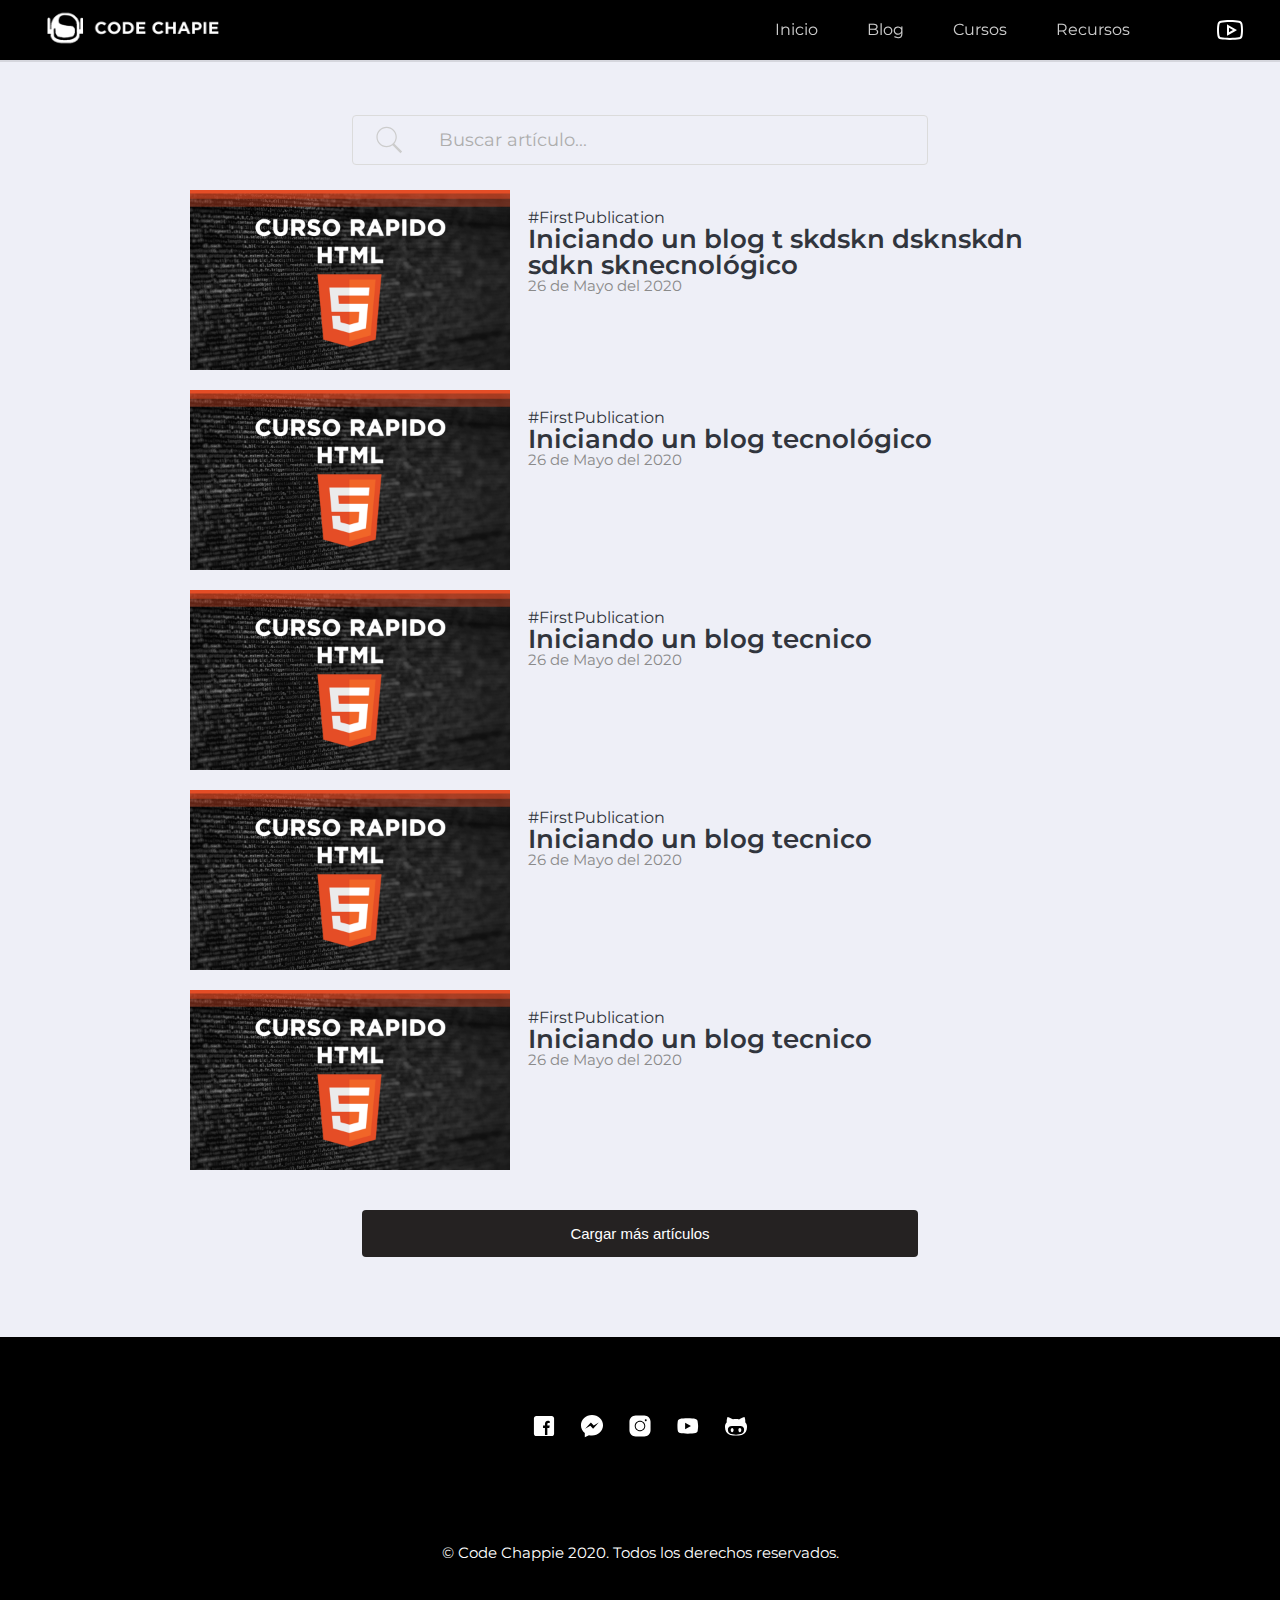
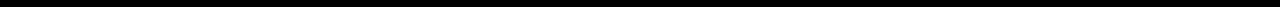
==== commit c5a7df9d: "update v1" ====
--- a/blog.html
+++ b/blog.html
@@ -48,7 +48,7 @@
       <div class="searcher">
           <div class="content">
             <img src="img/icons/search.svg" alt="">
-        <input type="search" name="searcher_input" id="searcher_input" placeholder="Buscar artículo...">
+        <input type="search" name="searcher_input" spellcheck="false" id="searcher_input" placeholder="Buscar artículo...">
           </div>
       </div>
       <div class="blog">
--- a/css/style.css
+++ b/css/style.css
@@ -10,6 +10,18 @@
 html * {
     -webkit-font-smoothing: antialiased;
     -moz-osx-font-smoothing: grayscale;
+}
+
+*
+{        
+    -webkit-user-select: none;
+    -moz-user-select: -moz-none;
+    /*IE10*/
+    -ms-user-select: none;
+    user-select: none;
+
+    /*You just need this if you are only concerned with android and not desktop browsers.*/
+    -webkit-tap-highlight-color: rgba(0, 0, 0, 0);
 }
 
 *,
@@ -538,11 +550,11 @@
 
 .searcher .content {
     display: grid;
-    grid-template-columns: 2fr 10fr;
+    grid-template-columns: 1.5fr 10.5fr;
     align-items: center;
     justify-items: center;
-    border: 1.4px solid rgb(184, 184, 184);
-    border-radius: 8px;
+    border: 1.4px solid rgb(219, 219, 219);
+    border-radius: 4px;
     height: 50px;
 }
 
@@ -557,8 +569,11 @@
     font-family: "Montserrat", sans-serif;
     background-color: transparent;
     border: none;
-}
-
+    color: rgb(80, 80, 80);
+}
+.searcher input::placeholder{
+    color: rgb(173, 173, 173);
+}
 .blog-container {
     margin: 60px auto;
     width: 90%;
@@ -816,13 +831,13 @@
     .searcher {
         width: 90%;
         margin: auto;
-        padding: 16px 0px 20px 0px;
+        padding: 5px 0px 12px 0px;
     }
     .course-container .searcher{
         width: 100%;
     }
     .course-container {
-        margin: 60px auto;
+        margin: 60px auto 0px auto;
         width: 90%;
     }
 }
@@ -843,7 +858,7 @@
     }
     .btn-courses {
         width: 100%;
-        padding: 20px;
+        padding: 10px 20px 0px 20px;
         display: grid;
         justify-items: center;
     }
@@ -857,7 +872,7 @@
         font-weight: 400;
     }
     .searcher {
-        padding: 10px 0px 12px 0px;
+        padding: 5px 0px 12px 0px;
     }
 }
 
@@ -1236,7 +1251,7 @@
     }
     footer {
         width: 100%;
-        height: 40vh;
+        height: 30vh;
         justify-items: center;
     }
     .copyright {
@@ -1388,5 +1403,3 @@
         opacity: 1;
     }
 }
-
-ur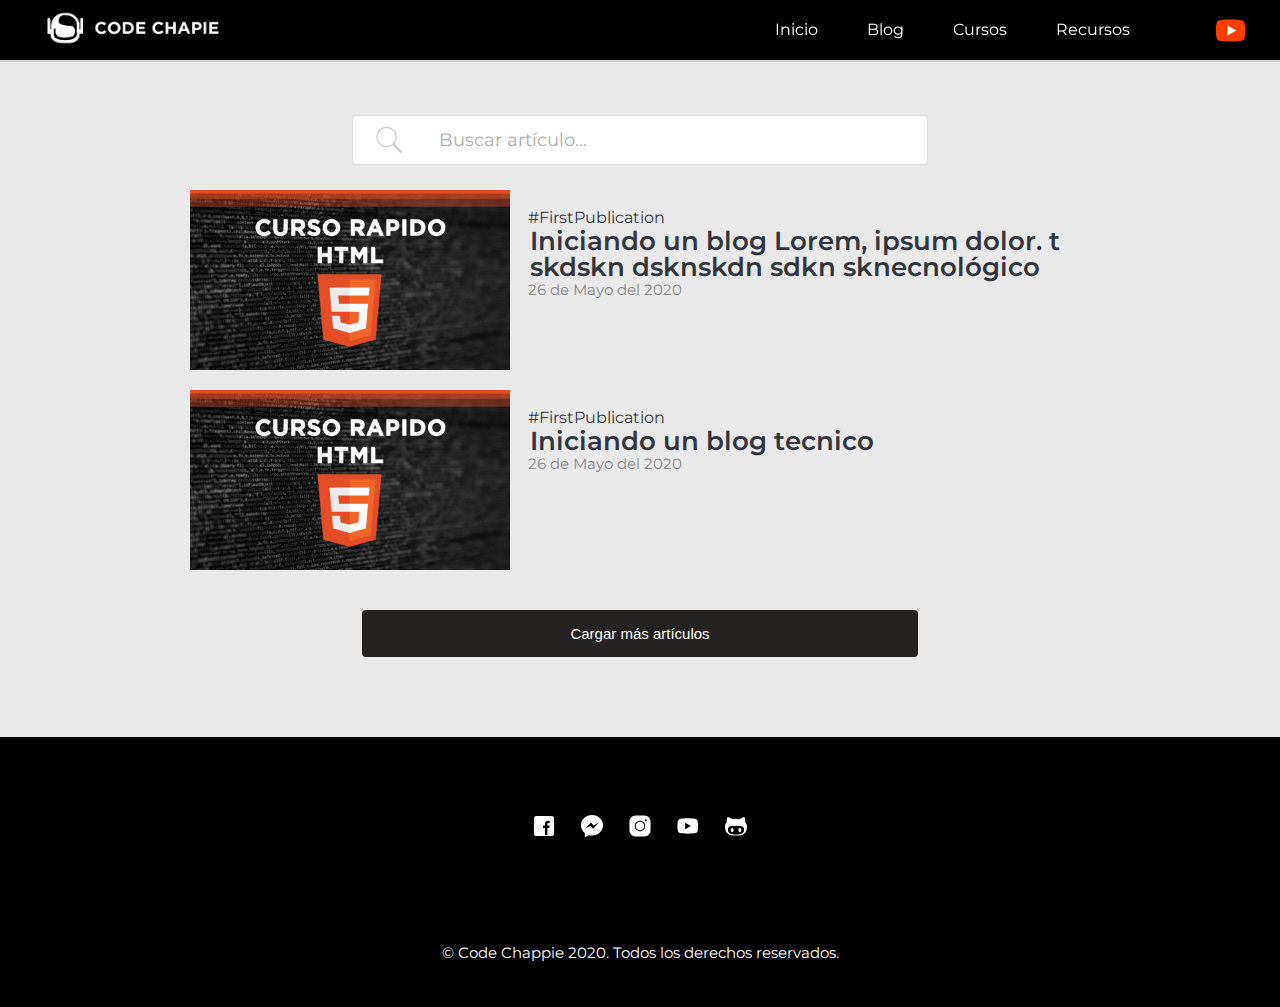
==== commit e62b2db4: "uptade v1" ====
--- a/blog.html
+++ b/blog.html
@@ -39,73 +39,49 @@
       <li><a href="index.html">Inicio</a></li>
       <li><a href="blog.html">Blog</a></li>
       <li><a href="courses.html">Cursos</a></li>
-      <li><a href="#0">Recursos</a></li>
+      <li><a href="resources.html">Recursos</a></li>
     </ul>
   </nav>
 
   <section class="blog-container">
     <div class="container-blog">
       <div class="searcher">
-          <div class="content">
-            <img src="img/icons/search.svg" alt="">
-        <input type="search" name="searcher_input" spellcheck="false" id="searcher_input" placeholder="Buscar artículo...">
+        <div class="content">
+          <img src="img/icons/search.svg" alt="">
+          <input type="search" name="searcher_input" spellcheck="false" id="searcher_input"
+            placeholder="Buscar artículo...">
+        </div>
+      </div>
+      <div class="blog-information">
+        <div class="blog">
+          <div class="article">
+            <div class="img">
+              <a href="#"><img src="img/courses/minihtml5.jpg" alt=""></a>
+            </div>
+            <div class="info-article">
+              <h6 class="tags"><a href="#">#FirstPublication</a></h6>
+              <h2><a href="#">Iniciando un blog Lorem, ipsum dolor. t skdskn dsknskdn sdkn sknecnológico</a></h2>
+              <h4>26 de Mayo del 2020</h4>
+            </div>
           </div>
-      </div>
-      <div class="blog">
-        <div class="article">
-          <div class="img">
-            <a href="#"><img src="img/courses/minihtml5.jpg" alt=""></a>
-          </div>
-          <div class="info-article">
-            <h6 class="tags"><a href="#">#FirstPublication</a></h6>
-            <h2><a href="#">Iniciando un blog t skdskn dsknskdn sdkn sknecnológico</a></h2>
-            <h4>26 de Mayo del 2020</h4>
+          <div class="article">
+            <div class="img">
+              <a href="#"><img src="img/courses/minihtml5.jpg" alt=""></a>
+            </div>
+            <div class="info-article">
+              <h6 class="tags"><a href="#">#FirstPublication</a></h6>
+              <h2><a href="https://www.googles.com">Iniciando un blog tecnico</a></h2>
+              <h4>26 de Mayo del 2020</h4>
+            </div>
           </div>
         </div>
-        <div class="article">
-          <div class="img">
-            <a href="#"><img src="img/courses/minihtml5.jpg" alt=""></a>
-          </div>
-          <div class="info-article">
-            <h6 class="tags"><a href="#">#FirstPublication</a></h6>
-            <h2><a href="#">Iniciando un blog tecnológico</a></h2>
-            <h4>26 de Mayo del 2020</h4>
-          </div>
-        </div>
-        <div class="article">
-          <div class="img">
-            <a href="#"><img src="img/courses/minihtml5.jpg" alt=""></a>
-          </div>
-          <div class="info-article">
-            <h6 class="tags"><a href="#">#FirstPublication</a></h6>
-            <h2><a href="https://www.gofogle.com">Iniciando un blog tecnico</a></h2>
-            <h4>26 de Mayo del 2020</h4>
-          </div>
-        </div>
-
-        <div class="article">
-          <div class="img">
-            <a href="#"><img src="img/courses/minihtml5.jpg" alt=""></a>
-          </div>
-          <div class="info-article">
-            <h6 class="tags"><a href="#">#FirstPublication</a></h6>
-            <h2><a href="https://www.googlde.com">Iniciando un blog tecnico</a></h2>
-            <h4>26 de Mayo del 2020</h4>
-          </div>
-        </div>
-        <div class="article">
-          <div class="img">
-            <a href="#"><img src="img/courses/minihtml5.jpg" alt=""></a>
-          </div>
-          <div class="info-article">
-            <h6 class="tags"><a href="#">#FirstPublication</a></h6>
-            <h2><a href="https://www.googles.com">Iniciando un blog tecnico</a></h2>
-            <h4>26 de Mayo del 2020</h4>
-          </div>
+        <div class="btn-blog">
+          <button>Cargar más artículos</button>
         </div>
       </div>
-      <div class="btn-blog">
-        <button>Cargar más artículos</button>
+      <div class="imageNotFound">
+        <img src="img/not-found.png" alt="">
+        <h3>Un ovni se acaba de llevar esa información, lo sentimos :(</h3>
       </div>
     </div>
   </section>
--- a/css/style.css
+++ b/css/style.css
@@ -1,7 +1,6 @@
 :root {
-    --main-color: #b11010;
-}
-
+    --main-color: #000000;
+}
 
 /* -------------------------------- 
 Primary style
@@ -21,7 +20,7 @@
     user-select: none;
 
     /*You just need this if you are only concerned with android and not desktop browsers.*/
-    -webkit-tap-highlight-color: rgba(0, 0, 0, 0);
+   -webkit-tap-highlight-color: rgba(0, 0, 0, 0);
 }
 
 *,
@@ -37,7 +36,7 @@
     font-size: 100%;
     font-family: "Montserrat", sans-serif;
     color: #31353d;
-    background-color: #eeeff7;
+    background-color: rgb(233, 233, 233);
 }
 
 body.overflow-hidden {
@@ -83,7 +82,7 @@
 }
 
 ::-webkit-scrollbar {
-    background-color: rgb(0, 0, 0);
+    background-color: var(--main-color);
     width: 10px;
 }
 
@@ -106,7 +105,7 @@
     left: 0;
     height: 50px;
     width: 100%;
-    background: #000;
+    background: var(--main-color);
     text-align: center;
     box-shadow: 0 2px 0 rgba(0, 0, 0, 0.1);
     z-index: 4;
@@ -184,7 +183,7 @@
 }
 
 #cd-hamburger-menu a {
-    background: #000102 url("../img/cd-menu.svg") no-repeat center center;
+    background: #000000 url("../img/cd-menu.svg") no-repeat center center;
 }
 
 @media only screen and (min-width: 1000px) {
@@ -198,7 +197,7 @@
 }
 
 #cd-cart-trigger a {
-    background: #000000 url("../img/cd-youtube.svg") no-repeat center center;
+    background: var(--main-color) url("../img/cd-youtube.svg") no-repeat center center;
 }
 
 @media only screen and (min-width: 1000px) {
@@ -210,7 +209,7 @@
         position: relative;
         width: 100px;
         border-left: none;
-        background-color: #000000;
+        background-color: var(--main-color);
     }
 }
 
@@ -246,11 +245,11 @@
     height: 50px;
     line-height: 50px;
     padding: 0 1em;
-    border-bottom: 1px solid #e0e6ef;
+    border-bottom: 1px solid #e9e9e9;
 }
 
 #main-nav ul .current {
-    box-shadow: inset 3px 0 var(--main-color);
+    box-shadow: inset 3px 0 #000;
     position: fixed;
 }
 
@@ -284,12 +283,12 @@
         line-height: 0.5;
         padding: 1em 1.4em;
         border-bottom: none;
-        color: rgba(255, 255, 255, 0.8);
+        color: rgb(255, 255, 255);
         border-radius: 0em;
     }
     #main-nav ul a.current {
         box-shadow: none;
-        border: 0.5px solid var(--main-color);
+        border: 0.5px solid #000;
         color: #fff;
     }
     .no-touch #main-nav ul a:hover {
@@ -362,7 +361,7 @@
     font-weight: 500;
     color: #fff;
     text-transform: uppercase;
-    text-shadow: 2px 2px 50px #000;
+    text-shadow: 2px 2px 50px rgb(0, 0, 0);
 }
 
 .image-tec {
@@ -378,6 +377,10 @@
 /* -------------------------------- 
   Courses
   -------------------------------- */
+.course-section{
+    background-color: rgb(219, 218, 218);
+    padding-bottom: 20px;
+}
 
 .course-container {
     margin: 60px auto;
@@ -391,7 +394,6 @@
     color: rgb(124, 124, 124);
     font-size: 24px;
 }
-
 .curses {
     display: grid;
     grid-template-columns: 1fr 1fr 1fr;
@@ -400,28 +402,53 @@
 }
 
 .card {
-    border: 0.5px solid rgb(214, 214, 214);
     text-align: center;
     border-radius: 6px;
-    background-color: #fff;
-}
-
+    background-color: rgb(255, 255, 255);
+    transition: all .2s ease-in-out;
+    padding-bottom: 15px;
+}
+.card:hover{
+    box-shadow: 2px 0px 8px rgba(0, 0, 0, 0.432);
+    transition: all .5s ease-in-out;
+}
 .card img {
     border-top-left-radius: 6px;
     border-top-right-radius: 6px;
 }
-
+.icono{
+    padding: 6px;
+}
 .card h4 {
-    font-size: 15px;
-    padding: 25px;
-}
-
+    font-size: 18px;
+    padding: 10px 10px 0px 10px;
+    font-weight: 500;
+    color: rgb(99, 99, 99);
+}
+.card span{
+    padding: 0px 10px 0px 10px;
+    font-size: 13px;
+    color: rgb(128, 126, 126);
+}
+.card p{
+    padding: 6px 10px 0px 10px;
+    font-size: 16px;
+    width: 100%;
+    display: -webkit-box;
+    -webkit-line-clamp: 3;
+    -webkit-box-orient: vertical;  
+    overflow: hidden;
+    line-height: 20px;
+    color: rgb(128, 128, 128);
+}
 .btn-courses {
     width: 100%;
     display: grid;
     justify-items: center;
 }
-
+.courses__btn{
+    color: rgb(224, 224, 224);
+}
 .btn-courses button {
     background-color: rgb(37, 34, 34);
     color: #fff;
@@ -501,7 +528,7 @@
     font-size: 45px;
     padding: 10px;
     font-weight: 700;
-    text-shadow: rgb(22, 22, 22) 5px 5px 15px;
+    text-shadow: rgba(22, 22, 22, 0.452) 5px 5px 15px;
 }
 
 .counter-info h4 {
@@ -517,7 +544,7 @@
 footer {
     width: 100%;
     height: 30vh;
-    background-color: #000;
+    background-color: var(--main-color);
     font-size: 15px;
     display: grid;
     justify-items: center;
@@ -535,7 +562,9 @@
     padding: 10px;
 }
 
-
+.copyrightCode{
+    color: rgb(117, 117, 117);
+}
 /*
 
 ----- Blog-container ------
@@ -556,6 +585,7 @@
     border: 1.4px solid rgb(219, 219, 219);
     border-radius: 4px;
     height: 50px;
+    background-color: #fff;
 }
 
 .searcher img {
@@ -577,6 +607,7 @@
 .blog-container {
     margin: 60px auto;
     width: 90%;
+    min-height: 51vh;
 }
 
 .blog-container h3 {
@@ -594,6 +625,7 @@
 
 .container-blog {
     margin-top: 10vh;
+    
 }
 
 .blog {
@@ -625,9 +657,14 @@
 
 .article .info-article h2 a {
     font-size: 26px;
-    padding-bottom: 6px;
     font-weight: 600;
     color: #31353d;
+    width: 100%;
+    display: -webkit-box;
+    -webkit-line-clamp: 2;
+    -webkit-box-orient: vertical;  
+    overflow: hidden;
+    padding: 2px;
 }
 
 .article .info-article h6 a:hover,
@@ -773,7 +810,6 @@
         font-size: 24px;
         width: 100%;
         font-weight: 600;
-        padding-bottom: 6px;
         color: #31353d;
     }
     .article .info-article h6 a:hover,
@@ -837,7 +873,11 @@
         width: 100%;
     }
     .course-container {
-        margin: 60px auto 0px auto;
+        margin: 60px auto 60px auto;
+        width: 90%;
+    }
+    .course-containerInicio {
+        margin: 0px auto 60px auto;
         width: 90%;
     }
 }
@@ -977,7 +1017,7 @@
 
 */
     .blog-container {
-        margin: 60px auto;
+        margin: 80px auto;
         width: 100%;
     }
     .blog-container h3 {
@@ -998,7 +1038,7 @@
     }
     .article img {
         width: 100%;
-        margin: 0px 0px 10px 0px;
+        margin: 0px;
         max-height: auto;
     }
     .article .info-article {
@@ -1016,7 +1056,6 @@
         font-size: 20px;
         width: 100%;
         font-weight: 600;
-        padding-bottom: 6px;
         color: #31353d;
     }
     .article .info-article h6 a:hover,
@@ -1313,7 +1352,7 @@
 
 */
     .blog-container {
-        margin: 60px auto;
+        margin: 80px auto;
         width: 100%;
     }
     .blog-container h3 {
@@ -1339,7 +1378,7 @@
     .article .info-article {
         width: 100%;
         max-height: 100px;
-        padding: 0px 20px;
+        padding: 0px 12px;
         margin: -20px auto;
         color: #31353d;
     }
@@ -1354,7 +1393,6 @@
         font-size: 15px;
         width: 100%;
         font-weight: 600;
-        padding-bottom: 6px;
         color: #31353d;
     }
     .article .info-article h6 a:hover,
@@ -1372,6 +1410,95 @@
     }
 }
 
+/*
+_______________________________
+
+          RESOURCES
+_______________________________
+*/
+
+.resources {
+    margin: 60px auto;
+    width: 90%;
+    min-height: 52vh;
+}
+.imageNotFound{
+    text-align: center;
+    display: none;
+}
+.imageNotFound img{
+    height: 250px;
+}
+.resources h3 {
+    text-align: center;
+    font-size: 24px;
+    font-weight: 500;
+    padding: 20px;
+    margin: 4px auto;
+    color: rgb(102, 102, 102);
+}
+.resources-container{
+    display: grid;
+    height: 100%;
+    overflow-x: hidden;
+    grid-template-columns: repeat(4,1fr);
+    grid-column-gap: 20px;
+}
+.item {
+    display: grid;
+    grid-template-columns: 2fr 5fr;
+    align-items: center;
+    justify-items: center;
+    border: 1px solid rgb(223, 223, 223);
+    padding: 10px 15px 10px 0px;
+    border-radius: 5px;
+    cursor: pointer;
+    transition: all .3s ease-in-out;
+    margin: 14px auto;
+    height: 60px;
+}
+.item:hover{
+    box-shadow: 1px 1px 5px rgba(51, 51, 51, 0.185);
+    background-color: rgb(241, 241, 241);
+    transition: all .3s ease-in-out;
+}
+.item h5{
+    justify-self: left;
+    color: rgb(99, 99, 99);
+    line-height: 22px;
+    width: 100%;
+    overflow: hidden;
+    text-overflow: ellipsis;
+    white-space: nowrap;
+    line-clamp: 3;
+}
+@media screen and (max-width: 1200px){
+    .resources-container{
+        grid-template-columns: repeat(3,1fr);
+    }
+    
+}
+@media screen and (max-width: 768px){
+    .resources-container{
+        grid-template-columns: repeat(2,1fr);
+    }
+    
+}
+@media screen and (max-width: 460px){
+    .resources-container{
+        grid-template-columns: repeat(1,1fr);
+    }
+    .resources {
+        width: 100%;
+    }
+    .item {
+        width: 90%;
+        transition: all .3s ease-in-out;
+        margin: 5px auto;
+        height: 80px;
+    }
+    
+}
 
 /* -------------------------------- 
   xkeyframes 
